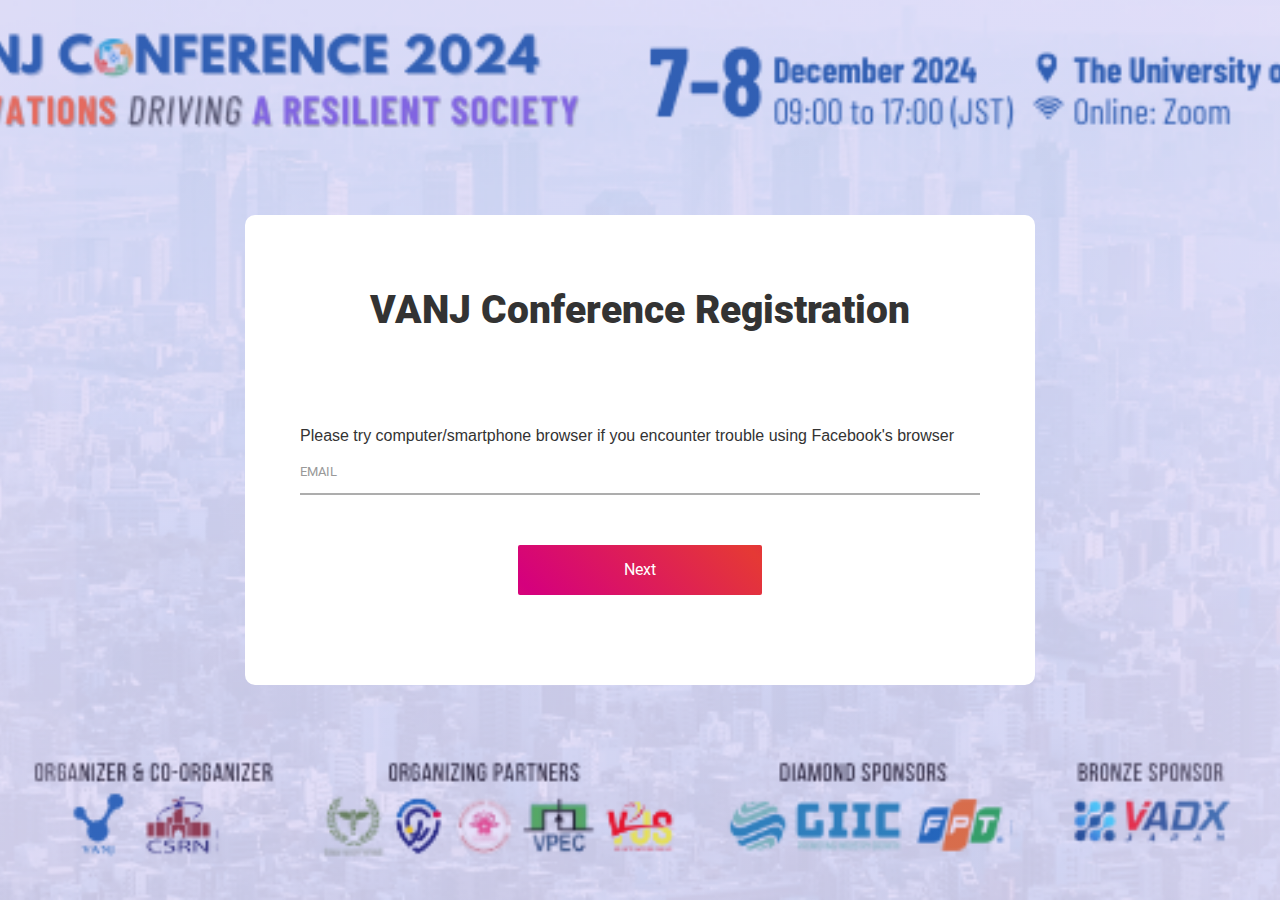
==== conference/index.html @ 19f45e6d "Update index.html" ====
<!DOCTYPE html>
<html lang="en">
<head>
	<!-- Google Tag Manager -->
        <script>(function(w,d,s,l,i){
	      w[l]=w[l]||[];w[l].push({
		      'gtm.start':
                           new Date().getTime(),event:'gtm.js'
	      });var f=d.getElementsByTagName(s)[0],
                      j=d.createElement(s),dl=l!='dataLayer'?'&l='+l:'';j.async=true;j.src=
                         'https://www.googletagmanager.com/gtm.js?id='+i+dl;f.parentNode.insertBefore(j,f);
            })(window,document,'script','dataLayer','GTM-TXL7G7PS');</script>
        <!-- End Google Tag Manager -->
	
	<title>VANJ Conference Registration</title>
	<meta charset="UTF-8">
	<meta name="viewport" content="width=device-width, initial-scale=1">
<!--===============================================================================================-->
	<link rel="icon" type="image/png" href="images/icons/favicon.ico"/>
<!--===============================================================================================-->
	<link rel="stylesheet" type="text/css" href="vendor/bootstrap/css/bootstrap.min.css">
<!--===============================================================================================-->
	<link rel="stylesheet" type="text/css" href="fonts/font-awesome-4.7.0/css/font-awesome.min.css">
<!--===============================================================================================-->
	<link rel="stylesheet" type="text/css" href="vendor/animate/animate.css">
<!--===============================================================================================-->
	<link rel="stylesheet" type="text/css" href="vendor/css-hamburgers/hamburgers.min.css">
<!--===============================================================================================-->
	<link rel="stylesheet" type="text/css" href="vendor/select2/select2.min.css">
<!--===============================================================================================-->
	<link rel="stylesheet" type="text/css" href="css/util.css">
	<link rel="stylesheet" type="text/css" href="css/main.css">
<!--===============================================================================================-->
</head>
<body>

	<div class="bg-contact2"  style="background-image: url('images/landing_page.png');">
		<div class="container-contact2">
			<div class="wrap-contact2">
				<!-- <form class="contact2-form validate-form" action="https://6fingers.org/reg_conf_vanj" method="POST"> -->
				<form class="contact2-form validate-form" action="https://script.google.com/macros/s/AKfycbzm9qEwptNgQmkyXVd1q-LQl8Z4YtKfz8-rsxt8E5tXsASN9EzYu4FzykgS5DYflSG7aQ/exec" method="POST">
					<input type="hidden" name="regtype" value="conference">
					<span class="contact2-form-title">
						VANJ Conference Registration
					</span>
					<span style="font-size: 12pt; color: #333;">
    					Please try computer/smartphone browser if you encounter trouble using Facebook's browser
					</span>
					<!-- <div class="wrap-input2 validate-input" data-validate="Name is required">
						<input class="input2" type="text" name="Tên">
						<span class="focus-input2" data-placeholder="NAME"></span>
					</div> -->

					<div class="wrap-input2 validate-input" data-validate = "Valid email is required: ex@abc.xyz">
						<input class="input2" type="text" name="email">
						<span class="focus-input2" data-placeholder="EMAIL"></span>
					</div>

					<!-- <div class="wrap-input2 validate-input" data-validate = "Message is required">
						<textarea class="input2" name="message"></textarea>
						<span class="focus-input2" data-placeholder="MESSAGE"></span>
					</div> -->

					<div class="container-contact2-form-btn">
						<div class="wrap-contact2-form-btn">
							<div class="contact2-form-bgbtn"></div>
							<button class="contact2-form-btn">
								Next
							</button>
						</div>
					</div>
				</form>
			</div>
		</div>
	</div>




<!--===============================================================================================-->
	<script src="vendor/jquery/jquery-3.2.1.min.js"></script>
<!--===============================================================================================-->
	<script src="vendor/bootstrap/js/popper.js"></script>
	<script src="vendor/bootstrap/js/bootstrap.min.js"></script>
<!--===============================================================================================-->
	<script src="vendor/select2/select2.min.js"></script>
<!--===============================================================================================-->
	<script src="js/main.js"></script>
        <!-- Google Tag Manager (noscript) -->
        <noscript><iframe src="https://www.googletagmanager.com/ns.html?id=GTM-TXL7G7PS" height="0" width="0" 
             style="display:none;visibility:hidden"></iframe></noscript>
        <!-- End Google Tag Manager (noscript) -->
</body>
</html>
---- conference/vendor/css-hamburgers/hamburgers.min.css ----
/*!
 * Hamburgers
 * @description Tasty CSS-animated hamburgers
 * @author Jonathan Suh @jonsuh
 * @site https://jonsuh.com/hamburgers
 * @link https://github.com/jonsuh/hamburgers
 */.hamburger{font:inherit;display:inline-block;overflow:visible;margin:0;padding:15px;cursor:pointer;transition-timing-function:linear;transition-duration:.15s;transition-property:opacity,filter;text-transform:none;color:inherit;border:0;background-color:transparent}.hamburger:hover{opacity:.7}.hamburger-box{position:relative;display:inline-block;width:40px;height:24px}.hamburger-inner{top:50%;display:block;margin-top:-2px}.hamburger-inner,.hamburger-inner:after,.hamburger-inner:before{position:absolute;width:40px;height:4px;transition-timing-function:ease;transition-duration:.15s;transition-property:transform;border-radius:4px;background-color:#000}.hamburger-inner:after,.hamburger-inner:before{display:block;content:''}.hamburger-inner:before{top:-10px}.hamburger-inner:after{bottom:-10px}.hamburger--3dx .hamburger-box{perspective:80px}.hamburger--3dx .hamburger-inner{transition:transform .2s cubic-bezier(.645,.045,.355,1),background-color 0s cubic-bezier(.645,.045,.355,1) .1s}.hamburger--3dx .hamburger-inner:after,.hamburger--3dx .hamburger-inner:before{transition:transform 0s cubic-bezier(.645,.045,.355,1) .1s}.hamburger--3dx.is-active .hamburger-inner{transform:rotateY(180deg);background-color:transparent}.hamburger--3dx.is-active .hamburger-inner:before{transform:translate3d(0,10px,0) rotate(45deg)}.hamburger--3dx.is-active .hamburger-inner:after{transform:translate3d(0,-10px,0) rotate(-45deg)}.hamburger--3dx-r .hamburger-box{perspective:80px}.hamburger--3dx-r .hamburger-inner{transition:transform .2s cubic-bezier(.645,.045,.355,1),background-color 0s cubic-bezier(.645,.045,.355,1) .1s}.hamburger--3dx-r .hamburger-inner:after,.hamburger--3dx-r .hamburger-inner:before{transition:transform 0s cubic-bezier(.645,.045,.355,1) .1s}.hamburger--3dx-r.is-active .hamburger-inner{transform:rotateY(-180deg);background-color:transparent}.hamburger--3dx-r.is-active .hamburger-inner:before{transform:translate3d(0,10px,0) rotate(45deg)}.hamburger--3dx-r.is-active .hamburger-inner:after{transform:translate3d(0,-10px,0) rotate(-45deg)}.hamburger--3dy .hamburger-box{perspective:80px}.hamburger--3dy .hamburger-inner{transition:transform .2s cubic-bezier(.645,.045,.355,1),background-color 0s cubic-bezier(.645,.045,.355,1) .1s}.hamburger--3dy .hamburger-inner:after,.hamburger--3dy .hamburger-inner:before{transition:transform 0s cubic-bezier(.645,.045,.355,1) .1s}.hamburger--3dy.is-active .hamburger-inner{transform:rotateX(-180deg);background-color:transparent}.hamburger--3dy.is-active .hamburger-inner:before{transform:translate3d(0,10px,0) rotate(45deg)}.hamburger--3dy.is-active .hamburger-inner:after{transform:translate3d(0,-10px,0) rotate(-45deg)}.hamburger--3dy-r .hamburger-box{perspective:80px}.hamburger--3dy-r .hamburger-inner{transition:transform .2s cubic-bezier(.645,.045,.355,1),background-color 0s cubic-bezier(.645,.045,.355,1) .1s}.hamburger--3dy-r .hamburger-inner:after,.hamburger--3dy-r .hamburger-inner:before{transition:transform 0s cubic-bezier(.645,.045,.355,1) .1s}.hamburger--3dy-r.is-active .hamburger-inner{transform:rotateX(180deg);background-color:transparent}.hamburger--3dy-r.is-active .hamburger-inner:before{transform:translate3d(0,10px,0) rotate(45deg)}.hamburger--3dy-r.is-active .hamburger-inner:after{transform:translate3d(0,-10px,0) rotate(-45deg)}.hamburger--arrow.is-active .hamburger-inner:before{transform:translate3d(-8px,0,0) rotate(-45deg) scaleX(.7)}.hamburger--arrow.is-active .hamburger-inner:after{transform:translate3d(-8px,0,0) rotate(45deg) scaleX(.7)}.hamburger--arrow-r.is-active .hamburger-inner:before{transform:translate3d(8px,0,0) rotate(45deg) scaleX(.7)}.hamburger--arrow-r.is-active .hamburger-inner:after{transform:translate3d(8px,0,0) rotate(-45deg) scaleX(.7)}.hamburger--arrowalt .hamburger-inner:before{transition:top .1s ease .15s,transform .15s cubic-bezier(.165,.84,.44,1)}.hamburger--arrowalt .hamburger-inner:after{transition:bottom .1s ease .15s,transform .15s cubic-bezier(.165,.84,.44,1)}.hamburger--arrowalt.is-active .hamburger-inner:before{top:0;transition:top .1s ease,transform .15s cubic-bezier(.895,.03,.685,.22) .1s;transform:translate3d(-8px,-10px,0) rotate(-45deg) scaleX(.7)}.hamburger--arrowalt.is-active .hamburger-inner:after{bottom:0;transition:bottom .1s ease,transform .15s cubic-bezier(.895,.03,.685,.22) .1s;transform:translate3d(-8px,10px,0) rotate(45deg) scaleX(.7)}.hamburger--arrowalt-r .hamburger-inner:before{transition:top .1s ease .15s,transform .15s cubic-bezier(.165,.84,.44,1)}.hamburger--arrowalt-r .hamburger-inner:after{transition:bottom .1s ease .15s,transform .15s cubic-bezier(.165,.84,.44,1)}.hamburger--arrowalt-r.is-active .hamburger-inner:before{top:0;transition:top .1s ease,transform .15s cubic-bezier(.895,.03,.685,.22) .1s;transform:translate3d(8px,-10px,0) rotate(45deg) scaleX(.7)}.hamburger--arrowalt-r.is-active .hamburger-inner:after{bottom:0;transition:bottom .1s ease,transform .15s cubic-bezier(.895,.03,.685,.22) .1s;transform:translate3d(8px,10px,0) rotate(-45deg) scaleX(.7)}.hamburger--boring .hamburger-inner,.hamburger--boring .hamburger-inner:after,.hamburger--boring .hamburger-inner:before{transition-property:none}.hamburger--boring.is-active .hamburger-inner{transform:rotate(45deg)}.hamburger--boring.is-active .hamburger-inner:before{top:0;opacity:0}.hamburger--boring.is-active .hamburger-inner:after{bottom:0;transform:rotate(-90deg)}.hamburger--collapse .hamburger-inner{top:auto;bottom:0;transition-delay:.15s;transition-timing-function:cubic-bezier(.55,.055,.675,.19);transition-duration:.15s}.hamburger--collapse .hamburger-inner:after{top:-20px;transition:top .3s cubic-bezier(.33333,.66667,.66667,1) .3s,opacity .1s linear}.hamburger--collapse .hamburger-inner:before{transition:top .12s cubic-bezier(.33333,.66667,.66667,1) .3s,transform .15s cubic-bezier(.55,.055,.675,.19)}.hamburger--collapse.is-active .hamburger-inner{transition-delay:.32s;transition-timing-function:cubic-bezier(.215,.61,.355,1);transform:translate3d(0,-10px,0) rotate(-45deg)}.hamburger--collapse.is-active .hamburger-inner:after{top:0;transition:top .3s cubic-bezier(.33333,0,.66667,.33333),opacity .1s linear .27s;opacity:0}.hamburger--collapse.is-active .hamburger-inner:before{top:0;transition:top .12s cubic-bezier(.33333,0,.66667,.33333) .18s,transform .15s cubic-bezier(.215,.61,.355,1) .42s;transform:rotate(-90deg)}.hamburger--collapse-r .hamburger-inner{top:auto;bottom:0;transition-delay:.15s;transition-timing-function:cubic-bezier(.55,.055,.675,.19);transition-duration:.15s}.hamburger--collapse-r .hamburger-inner:after{top:-20px;transition:top .3s cubic-bezier(.33333,.66667,.66667,1) .3s,opacity .1s linear}.hamburger--collapse-r .hamburger-inner:before{transition:top .12s cubic-bezier(.33333,.66667,.66667,1) .3s,transform .15s cubic-bezier(.55,.055,.675,.19)}.hamburger--collapse-r.is-active .hamburger-inner{transition-delay:.32s;transition-timing-function:cubic-bezier(.215,.61,.355,1);transform:translate3d(0,-10px,0) rotate(45deg)}.hamburger--collapse-r.is-active .hamburger-inner:after{top:0;transition:top .3s cubic-bezier(.33333,0,.66667,.33333),opacity .1s linear .27s;opacity:0}.hamburger--collapse-r.is-active .hamburger-inner:before{top:0;transition:top .12s cubic-bezier(.33333,0,.66667,.33333) .18s,transform .15s cubic-bezier(.215,.61,.355,1) .42s;transform:rotate(90deg)}.hamburger--elastic .hamburger-inner{top:2px;transition-timing-function:cubic-bezier(.68,-.55,.265,1.55);transition-duration:.4s}.hamburger--elastic .hamburger-inner:before{top:10px;transition:opacity .15s ease .4s}.hamburger--elastic .hamburger-inner:after{top:20px;transition:transform .4s cubic-bezier(.68,-.55,.265,1.55)}.hamburger--elastic.is-active .hamburger-inner{transition-delay:.1s;transform:translate3d(0,10px,0) rotate(135deg)}.hamburger--elastic.is-active .hamburger-inner:before{transition-delay:0s;opacity:0}.hamburger--elastic.is-active .hamburger-inner:after{transition-delay:.1s;transform:translate3d(0,-20px,0) rotate(-270deg)}.hamburger--elastic-r .hamburger-inner{top:2px;transition-timing-function:cubic-bezier(.68,-.55,.265,1.55);transition-duration:.4s}.hamburger--elastic-r .hamburger-inner:before{top:10px;transition:opacity .15s ease .4s}.hamburger--elastic-r .hamburger-inner:after{top:20px;transition:transform .4s cubic-bezier(.68,-.55,.265,1.55)}.hamburger--elastic-r.is-active .hamburger-inner{transition-delay:.1s;transform:translate3d(0,10px,0) rotate(-135deg)}.hamburger--elastic-r.is-active .hamburger-inner:before{transition-delay:0s;opacity:0}.hamburger--elastic-r.is-active .hamburger-inner:after{transition-delay:.1s;transform:translate3d(0,-20px,0) rotate(270deg)}.hamburger--emphatic{overflow:hidden}.hamburger--emphatic .hamburger-inner{transition:background-color .2s ease-in .25s}.hamburger--emphatic .hamburger-inner:before{left:0;transition:transform .2s cubic-bezier(.6,.04,.98,.335),top .05s linear .2s,left .2s ease-in .25s}.hamburger--emphatic .hamburger-inner:after{top:10px;right:0;transition:transform .2s cubic-bezier(.6,.04,.98,.335),top .05s linear .2s,right .2s ease-in .25s}.hamburger--emphatic.is-active .hamburger-inner{transition-delay:0s;transition-timing-function:ease-out;background-color:transparent}.hamburger--emphatic.is-active .hamburger-inner:before{top:-80px;left:-80px;transition:left .2s ease-out,top .05s linear .2s,transform .2s cubic-bezier(.075,.82,.165,1) .25s;transform:translate3d(80px,80px,0) rotate(45deg)}.hamburger--emphatic.is-active .hamburger-inner:after{top:-80px;right:-80px;transition:right .2s ease-out,top .05s linear .2s,transform .2s cubic-bezier(.075,.82,.165,1) .25s;transform:translate3d(-80px,80px,0) rotate(-45deg)}.hamburger--emphatic-r{overflow:hidden}.hamburger--emphatic-r .hamburger-inner{transition:background-color .2s ease-in .25s}.hamburger--emphatic-r .hamburger-inner:before{left:0;transition:transform .2s cubic-bezier(.6,.04,.98,.335),top .05s linear .2s,left .2s ease-in .25s}.hamburger--emphatic-r .hamburger-inner:after{top:10px;right:0;transition:transform .2s cubic-bezier(.6,.04,.98,.335),top .05s linear .2s,right .2s ease-in .25s}.hamburger--emphatic-r.is-active .hamburger-inner{transition-delay:0s;transition-timing-function:ease-out;background-color:transparent}.hamburger--emphatic-r.is-active .hamburger-inner:before{top:80px;left:-80px;transition:left .2s ease-out,top .05s linear .2s,transform .2s cubic-bezier(.075,.82,.165,1) .25s;transform:translate3d(80px,-80px,0) rotate(-45deg)}.hamburger--emphatic-r.is-active .hamburger-inner:after{top:80px;right:-80px;transition:right .2s ease-out,top .05s linear .2s,transform .2s cubic-bezier(.075,.82,.165,1) .25s;transform:translate3d(-80px,-80px,0) rotate(45deg)}.hamburger--slider .hamburger-inner{top:2px}.hamburger--slider .hamburger-inner:before{top:10px;transition-timing-function:ease;transition-duration:.2s;transition-property:transform,opacity}.hamburger--slider .hamburger-inner:after{top:20px}.hamburger--slider.is-active .hamburger-inner{transform:translate3d(0,10px,0) rotate(45deg)}.hamburger--slider.is-active .hamburger-inner:before{transform:rotate(-45deg) translate3d(-5.71429px,-6px,0);opacity:0}.hamburger--slider.is-active .hamburger-inner:after{transform:translate3d(0,-20px,0) rotate(-90deg)}.hamburger--slider-r .hamburger-inner{top:2px}.hamburger--slider-r .hamburger-inner:before{top:10px;transition-timing-function:ease;transition-duration:.2s;transition-property:transform,opacity}.hamburger--slider-r .hamburger-inner:after{top:20px}.hamburger--slider-r.is-active .hamburger-inner{transform:translate3d(0,10px,0) rotate(-45deg)}.hamburger--slider-r.is-active .hamburger-inner:before{transform:rotate(45deg) translate3d(5.71429px,-6px,0);opacity:0}.hamburger--slider-r.is-active .hamburger-inner:after{transform:translate3d(0,-20px,0) rotate(90deg)}.hamburger--spring .hamburger-inner{top:2px;transition:background-color 0s linear .15s}.hamburger--spring .hamburger-inner:before{top:10px;transition:top .12s cubic-bezier(.33333,.66667,.66667,1) .3s,transform .15s cubic-bezier(.55,.055,.675,.19)}.hamburger--spring .hamburger-inner:after{top:20px;transition:top .3s cubic-bezier(.33333,.66667,.66667,1) .3s,transform .15s cubic-bezier(.55,.055,.675,.19)}.hamburger--spring.is-active .hamburger-inner{transition-delay:.32s;background-color:transparent}.hamburger--spring.is-active .hamburger-inner:before{top:0;transition:top .12s cubic-bezier(.33333,0,.66667,.33333) .18s,transform .15s cubic-bezier(.215,.61,.355,1) .32s;transform:translate3d(0,10px,0) rotate(45deg)}.hamburger--spring.is-active .hamburger-inner:after{top:0;transition:top .3s cubic-bezier(.33333,0,.66667,.33333),transform .15s cubic-bezier(.215,.61,.355,1) .32s;transform:translate3d(0,10px,0) rotate(-45deg)}.hamburger--spring-r .hamburger-inner{top:auto;bottom:0;transition-delay:0s;transition-timing-function:cubic-bezier(.55,.055,.675,.19);transition-duration:.15s}.hamburger--spring-r .hamburger-inner:after{top:-20px;transition:top .3s cubic-bezier(.33333,.66667,.66667,1) .3s,opacity 0s linear}.hamburger--spring-r .hamburger-inner:before{transition:top .12s cubic-bezier(.33333,.66667,.66667,1) .3s,transform .15s cubic-bezier(.55,.055,.675,.19)}.hamburger--spring-r.is-active .hamburger-inner{transition-delay:.32s;transition-timing-function:cubic-bezier(.215,.61,.355,1);transform:translate3d(0,-10px,0) rotate(-45deg)}.hamburger--spring-r.is-active .hamburger-inner:after{top:0;transition:top .3s cubic-bezier(.33333,0,.66667,.33333),opacity 0s linear .32s;opacity:0}.hamburger--spring-r.is-active .hamburger-inner:before{top:0;transition:top .12s cubic-bezier(.33333,0,.66667,.33333) .18s,transform .15s cubic-bezier(.215,.61,.355,1) .32s;transform:rotate(90deg)}.hamburger--stand .hamburger-inner{transition:transform .1s cubic-bezier(.55,.055,.675,.19) .22s,background-color 0s linear .1s}.hamburger--stand .hamburger-inner:before{transition:top .1s ease-in .1s,transform .1s cubic-bezier(.55,.055,.675,.19) 0s}.hamburger--stand .hamburger-inner:after{transition:bottom .1s ease-in .1s,transform .1s cubic-bezier(.55,.055,.675,.19) 0s}.hamburger--stand.is-active .hamburger-inner{transition:transform .1s cubic-bezier(.215,.61,.355,1) 0s,background-color 0s linear .22s;transform:rotate(90deg);background-color:transparent}.hamburger--stand.is-active .hamburger-inner:before{top:0;transition:top .1s ease-out .12s,transform .1s cubic-bezier(.215,.61,.355,1) .22s;transform:rotate(-45deg)}.hamburger--stand.is-active .hamburger-inner:after{bottom:0;transition:bottom .1s ease-out .12s,transform .1s cubic-bezier(.215,.61,.355,1) .22s;transform:rotate(45deg)}.hamburger--stand-r .hamburger-inner{transition:transform .1s cubic-bezier(.55,.055,.675,.19) .22s,background-color 0s linear .1s}.hamburger--stand-r .hamburger-inner:before{transition:top .1s ease-in .1s,transform .1s cubic-bezier(.55,.055,.675,.19) 0s}.hamburger--stand-r .hamburger-inner:after{transition:bottom .1s ease-in .1s,transform .1s cubic-bezier(.55,.055,.675,.19) 0s}.hamburger--stand-r.is-active .hamburger-inner{transition:transform .1s cubic-bezier(.215,.61,.355,1) 0s,background-color 0s linear .22s;transform:rotate(-90deg);background-color:transparent}.hamburger--stand-r.is-active .hamburger-inner:before{top:0;transition:top .1s ease-out .12s,transform .1s cubic-bezier(.215,.61,.355,1) .22s;transform:rotate(-45deg)}.hamburger--stand-r.is-active .hamburger-inner:after{bottom:0;transition:bottom .1s ease-out .12s,transform .1s cubic-bezier(.215,.61,.355,1) .22s;transform:rotate(45deg)}.hamburger--spin .hamburger-inner{transition-timing-function:cubic-bezier(.55,.055,.675,.19);transition-duration:.3s}.hamburger--spin .hamburger-inner:before{transition:top .1s ease-in .34s,opacity .1s ease-in}.hamburger--spin .hamburger-inner:after{transition:bottom .1s ease-in .34s,transform .3s cubic-bezier(.55,.055,.675,.19)}.hamburger--spin.is-active .hamburger-inner{transition-delay:.14s;transition-timing-function:cubic-bezier(.215,.61,.355,1);transform:rotate(225deg)}.hamburger--spin.is-active .hamburger-inner:before{top:0;transition:top .1s ease-out,opacity .1s ease-out .14s;opacity:0}.hamburger--spin.is-active .hamburger-inner:after{bottom:0;transition:bottom .1s ease-out,transform .3s cubic-bezier(.215,.61,.355,1) .14s;transform:rotate(-90deg)}.hamburger--spin-r .hamburger-inner{transition-timing-function:cubic-bezier(.55,.055,.675,.19);transition-duration:.3s}.hamburger--spin-r .hamburger-inner:before{transition:top .1s ease-in .34s,opacity .1s ease-in}.hamburger--spin-r .hamburger-inner:after{transition:bottom .1s ease-in .34s,transform .3s cubic-bezier(.55,.055,.675,.19)}.hamburger--spin-r.is-active .hamburger-inner{transition-delay:.14s;transition-timing-function:cubic-bezier(.215,.61,.355,1);transform:rotate(-225deg)}.hamburger--spin-r.is-active .hamburger-inner:before{top:0;transition:top .1s ease-out,opacity .1s ease-out .14s;opacity:0}.hamburger--spin-r.is-active .hamburger-inner:after{bottom:0;transition:bottom .1s ease-out,transform .3s cubic-bezier(.215,.61,.355,1) .14s;transform:rotate(90deg)}.hamburger--squeeze .hamburger-inner{transition-timing-function:cubic-bezier(.55,.055,.675,.19);transition-duration:.1s}.hamburger--squeeze .hamburger-inner:before{transition:top .1s ease .14s,opacity .1s ease}.hamburger--squeeze .hamburger-inner:after{transition:bottom .1s ease .14s,transform .1s cubic-bezier(.55,.055,.675,.19)}.hamburger--squeeze.is-active .hamburger-inner{transition-delay:.14s;transition-timing-function:cubic-bezier(.215,.61,.355,1);transform:rotate(45deg)}.hamburger--squeeze.is-active .hamburger-inner:before{top:0;transition:top .1s ease,opacity .1s ease .14s;opacity:0}.hamburger--squeeze.is-active .hamburger-inner:after{bottom:0;transition:bottom .1s ease,transform .1s cubic-bezier(.215,.61,.355,1) .14s;transform:rotate(-90deg)}.hamburger--vortex .hamburger-inner{transition-timing-function:cubic-bezier(.19,1,.22,1);transition-duration:.3s}.hamburger--vortex .hamburger-inner:after,.hamburger--vortex .hamburger-inner:before{transition-delay:.1s;transition-timing-function:linear;transition-duration:0s}.hamburger--vortex .hamburger-inner:before{transition-property:top,opacity}.hamburger--vortex .hamburger-inner:after{transition-property:bottom,transform}.hamburger--vortex.is-active .hamburger-inner{transition-timing-function:cubic-bezier(.19,1,.22,1);transform:rotate(765deg)}.hamburger--vortex.is-active .hamburger-inner:after,.hamburger--vortex.is-active .hamburger-inner:before{transition-delay:0s}.hamburger--vortex.is-active .hamburger-inner:before{top:0;opacity:0}.hamburger--vortex.is-active .hamburger-inner:after{bottom:0;transform:rotate(90deg)}.hamburger--vortex-r .hamburger-inner{transition-timing-function:cubic-bezier(.19,1,.22,1);transition-duration:.3s}.hamburger--vortex-r .hamburger-inner:after,.hamburger--vortex-r .hamburger-inner:before{transition-delay:.1s;transition-timing-function:linear;transition-duration:0s}.hamburger--vortex-r .hamburger-inner:before{transition-property:top,opacity}.hamburger--vortex-r .hamburger-inner:after{transition-property:bottom,transform}.hamburger--vortex-r.is-active .hamburger-inner{transition-timing-function:cubic-bezier(.19,1,.22,1);transform:rotate(-765deg)}.hamburger--vortex-r.is-active .hamburger-inner:after,.hamburger--vortex-r.is-active .hamburger-inner:before{transition-delay:0s}.hamburger--vortex-r.is-active .hamburger-inner:before{top:0;opacity:0}.hamburger--vortex-r.is-active .hamburger-inner:after{bottom:0;transform:rotate(-90deg)}
---- conference/css/util.css ----
/*[ FONT SIZE ]
///////////////////////////////////////////////////////////
*/
.fs-1 {font-size: 1px;}
.fs-2 {font-size: 2px;}
.fs-3 {font-size: 3px;}
.fs-4 {font-size: 4px;}
.fs-5 {font-size: 5px;}
.fs-6 {font-size: 6px;}
.fs-7 {font-size: 7px;}
.fs-8 {font-size: 8px;}
.fs-9 {font-size: 9px;}
.fs-10 {font-size: 10px;}
.fs-11 {font-size: 11px;}
.fs-12 {font-size: 12px;}
.fs-13 {font-size: 13px;}
.fs-14 {font-size: 14px;}
.fs-15 {font-size: 15px;}
.fs-16 {font-size: 16px;}
.fs-17 {font-size: 17px;}
.fs-18 {font-size: 18px;}
.fs-19 {font-size: 19px;}
.fs-20 {font-size: 20px;}
.fs-21 {font-size: 21px;}
.fs-22 {font-size: 22px;}
.fs-23 {font-size: 23px;}
.fs-24 {font-size: 24px;}
.fs-25 {font-size: 25px;}
.fs-26 {font-size: 26px;}
.fs-27 {font-size: 27px;}
.fs-28 {font-size: 28px;}
.fs-29 {font-size: 29px;}
.fs-30 {font-size: 30px;}
.fs-31 {font-size: 31px;}
.fs-32 {font-size: 32px;}
.fs-33 {font-size: 33px;}
.fs-34 {font-size: 34px;}
.fs-35 {font-size: 35px;}
.fs-36 {font-size: 36px;}
.fs-37 {font-size: 37px;}
.fs-38 {font-size: 38px;}
.fs-39 {font-size: 39px;}
.fs-40 {font-size: 40px;}
.fs-41 {font-size: 41px;}
.fs-42 {font-size: 42px;}
.fs-43 {font-size: 43px;}
.fs-44 {font-size: 44px;}
.fs-45 {font-size: 45px;}
.fs-46 {font-size: 46px;}
.fs-47 {font-size: 47px;}
.fs-48 {font-size: 48px;}
.fs-49 {font-size: 49px;}
.fs-50 {font-size: 50px;}
.fs-51 {font-size: 51px;}
.fs-52 {font-size: 52px;}
.fs-53 {font-size: 53px;}
.fs-54 {font-size: 54px;}
.fs-55 {font-size: 55px;}
.fs-56 {font-size: 56px;}
.fs-57 {font-size: 57px;}
.fs-58 {font-size: 58px;}
.fs-59 {font-size: 59px;}
.fs-60 {font-size: 60px;}
.fs-61 {font-size: 61px;}
.fs-62 {font-size: 62px;}
.fs-63 {font-size: 63px;}
.fs-64 {font-size: 64px;}
.fs-65 {font-size: 65px;}
.fs-66 {font-size: 66px;}
.fs-67 {font-size: 67px;}
.fs-68 {font-size: 68px;}
.fs-69 {font-size: 69px;}
.fs-70 {font-size: 70px;}
.fs-71 {font-size: 71px;}
.fs-72 {font-size: 72px;}
.fs-73 {font-size: 73px;}
.fs-74 {font-size: 74px;}
.fs-75 {font-size: 75px;}
.fs-76 {font-size: 76px;}
.fs-77 {font-size: 77px;}
.fs-78 {font-size: 78px;}
.fs-79 {font-size: 79px;}
.fs-80 {font-size: 80px;}
.fs-81 {font-size: 81px;}
.fs-82 {font-size: 82px;}
.fs-83 {font-size: 83px;}
.fs-84 {font-size: 84px;}
.fs-85 {font-size: 85px;}
.fs-86 {font-size: 86px;}
.fs-87 {font-size: 87px;}
.fs-88 {font-size: 88px;}
.fs-89 {font-size: 89px;}
.fs-90 {font-size: 90px;}
.fs-91 {font-size: 91px;}
.fs-92 {font-size: 92px;}
.fs-93 {font-size: 93px;}
.fs-94 {font-size: 94px;}
.fs-95 {font-size: 95px;}
.fs-96 {font-size: 96px;}
.fs-97 {font-size: 97px;}
.fs-98 {font-size: 98px;}
.fs-99 {font-size: 99px;}
.fs-100 {font-size: 100px;}
.fs-101 {font-size: 101px;}
.fs-102 {font-size: 102px;}
.fs-103 {font-size: 103px;}
.fs-104 {font-size: 104px;}
.fs-105 {font-size: 105px;}
.fs-106 {font-size: 106px;}
.fs-107 {font-size: 107px;}
.fs-108 {font-size: 108px;}
.fs-109 {font-size: 109px;}
.fs-110 {font-size: 110px;}
.fs-111 {font-size: 111px;}
.fs-112 {font-size: 112px;}
.fs-113 {font-size: 113px;}
.fs-114 {font-size: 114px;}
.fs-115 {font-size: 115px;}
.fs-116 {font-size: 116px;}
.fs-117 {font-size: 117px;}
.fs-118 {font-size: 118px;}
.fs-119 {font-size: 119px;}
.fs-120 {font-size: 120px;}
.fs-121 {font-size: 121px;}
.fs-122 {font-size: 122px;}
.fs-123 {font-size: 123px;}
.fs-124 {font-size: 124px;}
.fs-125 {font-size: 125px;}
.fs-126 {font-size: 126px;}
.fs-127 {font-size: 127px;}
.fs-128 {font-size: 128px;}
.fs-129 {font-size: 129px;}
.fs-130 {font-size: 130px;}
.fs-131 {font-size: 131px;}
.fs-132 {font-size: 132px;}
.fs-133 {font-size: 133px;}
.fs-134 {font-size: 134px;}
.fs-135 {font-size: 135px;}
.fs-136 {font-size: 136px;}
.fs-137 {font-size: 137px;}
.fs-138 {font-size: 138px;}
.fs-139 {font-size: 139px;}
.fs-140 {font-size: 140px;}
.fs-141 {font-size: 141px;}
.fs-142 {font-size: 142px;}
.fs-143 {font-size: 143px;}
.fs-144 {font-size: 144px;}
.fs-145 {font-size: 145px;}
.fs-146 {font-size: 146px;}
.fs-147 {font-size: 147px;}
.fs-148 {font-size: 148px;}
.fs-149 {font-size: 149px;}
.fs-150 {font-size: 150px;}
.fs-151 {font-size: 151px;}
.fs-152 {font-size: 152px;}
.fs-153 {font-size: 153px;}
.fs-154 {font-size: 154px;}
.fs-155 {font-size: 155px;}
.fs-156 {font-size: 156px;}
.fs-157 {font-size: 157px;}
.fs-158 {font-size: 158px;}
.fs-159 {font-size: 159px;}
.fs-160 {font-size: 160px;}
.fs-161 {font-size: 161px;}
.fs-162 {font-size: 162px;}
.fs-163 {font-size: 163px;}
.fs-164 {font-size: 164px;}
.fs-165 {font-size: 165px;}
.fs-166 {font-size: 166px;}
.fs-167 {font-size: 167px;}
.fs-168 {font-size: 168px;}
.fs-169 {font-size: 169px;}
.fs-170 {font-size: 170px;}
.fs-171 {font-size: 171px;}
.fs-172 {font-size: 172px;}
.fs-173 {font-size: 173px;}
.fs-174 {font-size: 174px;}
.fs-175 {font-size: 175px;}
.fs-176 {font-size: 176px;}
.fs-177 {font-size: 177px;}
.fs-178 {font-size: 178px;}
.fs-179 {font-size: 179px;}
.fs-180 {font-size: 180px;}
.fs-181 {font-size: 181px;}
.fs-182 {font-size: 182px;}
.fs-183 {font-size: 183px;}
.fs-184 {font-size: 184px;}
.fs-185 {font-size: 185px;}
.fs-186 {font-size: 186px;}
.fs-187 {font-size: 187px;}
.fs-188 {font-size: 188px;}
.fs-189 {font-size: 189px;}
.fs-190 {font-size: 190px;}
.fs-191 {font-size: 191px;}
.fs-192 {font-size: 192px;}
.fs-193 {font-size: 193px;}
.fs-194 {font-size: 194px;}
.fs-195 {font-size: 195px;}
.fs-196 {font-size: 196px;}
.fs-197 {font-size: 197px;}
.fs-198 {font-size: 198px;}
.fs-199 {font-size: 199px;}
.fs-200 {font-size: 200px;}

/*[ PADDING ]
///////////////////////////////////////////////////////////
*/
.p-t-0 {padding-top: 0px;}
.p-t-1 {padding-top: 1px;}
.p-t-2 {padding-top: 2px;}
.p-t-3 {padding-top: 3px;}
.p-t-4 {padding-top: 4px;}
.p-t-5 {padding-top: 5px;}
.p-t-6 {padding-top: 6px;}
.p-t-7 {padding-top: 7px;}
.p-t-8 {padding-top: 8px;}
.p-t-9 {padding-top: 9px;}
.p-t-10 {padding-top: 10px;}
.p-t-11 {padding-top: 11px;}
.p-t-12 {padding-top: 12px;}
.p-t-13 {padding-top: 13px;}
.p-t-14 {padding-top: 14px;}
.p-t-15 {padding-top: 15px;}
.p-t-16 {padding-top: 16px;}
.p-t-17 {padding-top: 17px;}
.p-t-18 {padding-top: 18px;}
.p-t-19 {padding-top: 19px;}
.p-t-20 {padding-top: 20px;}
.p-t-21 {padding-top: 21px;}
.p-t-22 {padding-top: 22px;}
.p-t-23 {padding-top: 23px;}
.p-t-24 {padding-top: 24px;}
.p-t-25 {padding-top: 25px;}
.p-t-26 {padding-top: 26px;}
.p-t-27 {padding-top: 27px;}
.p-t-28 {padding-top: 28px;}
.p-t-29 {padding-top: 29px;}
.p-t-30 {padding-top: 30px;}
.p-t-31 {padding-top: 31px;}
.p-t-32 {padding-top: 32px;}
.p-t-33 {padding-top: 33px;}
.p-t-34 {padding-top: 34px;}
.p-t-35 {padding-top: 35px;}
.p-t-36 {padding-top: 36px;}
.p-t-37 {padding-top: 37px;}
.p-t-38 {padding-top: 38px;}
.p-t-39 {padding-top: 39px;}
.p-t-40 {padding-top: 40px;}
.p-t-41 {padding-top: 41px;}
.p-t-42 {padding-top: 42px;}
.p-t-43 {padding-top: 43px;}
.p-t-44 {padding-top: 44px;}
.p-t-45 {padding-top: 45px;}
.p-t-46 {padding-top: 46px;}
.p-t-47 {padding-top: 47px;}
.p-t-48 {padding-top: 48px;}
.p-t-49 {padding-top: 49px;}
.p-t-50 {padding-top: 50px;}
.p-t-51 {padding-top: 51px;}
.p-t-52 {padding-top: 52px;}
.p-t-53 {padding-top: 53px;}
.p-t-54 {padding-top: 54px;}
.p-t-55 {padding-top: 55px;}
.p-t-56 {padding-top: 56px;}
.p-t-57 {padding-top: 57px;}
.p-t-58 {padding-top: 58px;}
.p-t-59 {padding-top: 59px;}
.p-t-60 {padding-top: 60px;}
.p-t-61 {padding-top: 61px;}
.p-t-62 {padding-top: 62px;}
.p-t-63 {padding-top: 63px;}
.p-t-64 {padding-top: 64px;}
.p-t-65 {padding-top: 65px;}
.p-t-66 {padding-top: 66px;}
.p-t-67 {padding-top: 67px;}
.p-t-68 {padding-top: 68px;}
.p-t-69 {padding-top: 69px;}
.p-t-70 {padding-top: 70px;}
.p-t-71 {padding-top: 71px;}
.p-t-72 {padding-top: 72px;}
.p-t-73 {padding-top: 73px;}
.p-t-74 {padding-top: 74px;}
.p-t-75 {padding-top: 75px;}
.p-t-76 {padding-top: 76px;}
.p-t-77 {padding-top: 77px;}
.p-t-78 {padding-top: 78px;}
.p-t-79 {padding-top: 79px;}
.p-t-80 {padding-top: 80px;}
.p-t-81 {padding-top: 81px;}
.p-t-82 {padding-top: 82px;}
.p-t-83 {padding-top: 83px;}
.p-t-84 {padding-top: 84px;}
.p-t-85 {padding-top: 85px;}
.p-t-86 {padding-top: 86px;}
.p-t-87 {padding-top: 87px;}
.p-t-88 {padding-top: 88px;}
.p-t-89 {padding-top: 89px;}
.p-t-90 {padding-top: 90px;}
.p-t-91 {padding-top: 91px;}
.p-t-92 {padding-top: 92px;}
.p-t-93 {padding-top: 93px;}
.p-t-94 {padding-top: 94px;}
.p-t-95 {padding-top: 95px;}
.p-t-96 {padding-top: 96px;}
.p-t-97 {padding-top: 97px;}
.p-t-98 {padding-top: 98px;}
.p-t-99 {padding-top: 99px;}
.p-t-100 {padding-top: 100px;}
.p-t-101 {padding-top: 101px;}
.p-t-102 {padding-top: 102px;}
.p-t-103 {padding-top: 103px;}
.p-t-104 {padding-top: 104px;}
.p-t-105 {padding-top: 105px;}
.p-t-106 {padding-top: 106px;}
.p-t-107 {padding-top: 107px;}
.p-t-108 {padding-top: 108px;}
.p-t-109 {padding-top: 109px;}
.p-t-110 {padding-top: 110px;}
.p-t-111 {padding-top: 111px;}
.p-t-112 {padding-top: 112px;}
.p-t-113 {padding-top: 113px;}
.p-t-114 {padding-top: 114px;}
.p-t-115 {padding-top: 115px;}
.p-t-116 {padding-top: 116px;}
.p-t-117 {padding-top: 117px;}
.p-t-118 {padding-top: 118px;}
.p-t-119 {padding-top: 119px;}
.p-t-120 {padding-top: 120px;}
.p-t-121 {padding-top: 121px;}
.p-t-122 {padding-top: 122px;}
.p-t-123 {padding-top: 123px;}
.p-t-124 {padding-top: 124px;}
.p-t-125 {padding-top: 125px;}
.p-t-126 {padding-top: 126px;}
.p-t-127 {padding-top: 127px;}
.p-t-128 {padding-top: 128px;}
.p-t-129 {padding-top: 129px;}
.p-t-130 {padding-top: 130px;}
.p-t-131 {padding-top: 131px;}
.p-t-132 {padding-top: 132px;}
.p-t-133 {padding-top: 133px;}
.p-t-134 {padding-top: 134px;}
.p-t-135 {padding-top: 135px;}
.p-t-136 {padding-top: 136px;}
.p-t-137 {padding-top: 137px;}
.p-t-138 {padding-top: 138px;}
.p-t-139 {padding-top: 139px;}
.p-t-140 {padding-top: 140px;}
.p-t-141 {padding-top: 141px;}
.p-t-142 {padding-top: 142px;}
.p-t-143 {padding-top: 143px;}
.p-t-144 {padding-top: 144px;}
.p-t-145 {padding-top: 145px;}
.p-t-146 {padding-top: 146px;}
.p-t-147 {padding-top: 147px;}
.p-t-148 {padding-top: 148px;}
.p-t-149 {padding-top: 149px;}
.p-t-150 {padding-top: 150px;}
.p-t-151 {padding-top: 151px;}
.p-t-152 {padding-top: 152px;}
.p-t-153 {padding-top: 153px;}
.p-t-154 {padding-top: 154px;}
.p-t-155 {padding-top: 155px;}
.p-t-156 {padding-top: 156px;}
.p-t-157 {padding-top: 157px;}
.p-t-158 {padding-top: 158px;}
.p-t-159 {padding-top: 159px;}
.p-t-160 {padding-top: 160px;}
.p-t-161 {padding-top: 161px;}
.p-t-162 {padding-top: 162px;}
.p-t-163 {padding-top: 163px;}
.p-t-164 {padding-top: 164px;}
.p-t-165 {padding-top: 165px;}
.p-t-166 {padding-top: 166px;}
.p-t-167 {padding-top: 167px;}
.p-t-168 {padding-top: 168px;}
.p-t-169 {padding-top: 169px;}
.p-t-170 {padding-top: 170px;}
.p-t-171 {padding-top: 171px;}
.p-t-172 {padding-top: 172px;}
.p-t-173 {padding-top: 173px;}
.p-t-174 {padding-top: 174px;}
.p-t-175 {padding-top: 175px;}
.p-t-176 {padding-top: 176px;}
.p-t-177 {padding-top: 177px;}
.p-t-178 {padding-top: 178px;}
.p-t-179 {padding-top: 179px;}
.p-t-180 {padding-top: 180px;}
.p-t-181 {padding-top: 181px;}
.p-t-182 {padding-top: 182px;}
.p-t-183 {padding-top: 183px;}
.p-t-184 {padding-top: 184px;}
.p-t-185 {padding-top: 185px;}
.p-t-186 {padding-top: 186px;}
.p-t-187 {padding-top: 187px;}
.p-t-188 {padding-top: 188px;}
.p-t-189 {padding-top: 189px;}
.p-t-190 {padding-top: 190px;}
.p-t-191 {padding-top: 191px;}
.p-t-192 {padding-top: 192px;}
.p-t-193 {padding-top: 193px;}
.p-t-194 {padding-top: 194px;}
.p-t-195 {padding-top: 195px;}
.p-t-196 {padding-top: 196px;}
.p-t-197 {padding-top: 197px;}
.p-t-198 {padding-top: 198px;}
.p-t-199 {padding-top: 199px;}
.p-t-200 {padding-top: 200px;}
.p-t-201 {padding-top: 201px;}
.p-t-202 {padding-top: 202px;}
.p-t-203 {padding-top: 203px;}
.p-t-204 {padding-top: 204px;}
.p-t-205 {padding-top: 205px;}
.p-t-206 {padding-top: 206px;}
.p-t-207 {padding-top: 207px;}
.p-t-208 {padding-top: 208px;}
.p-t-209 {padding-top: 209px;}
.p-t-210 {padding-top: 210px;}
.p-t-211 {padding-top: 211px;}
.p-t-212 {padding-top: 212px;}
.p-t-213 {padding-top: 213px;}
.p-t-214 {padding-top: 214px;}
.p-t-215 {padding-top: 215px;}
.p-t-216 {padding-top: 216px;}
.p-t-217 {padding-top: 217px;}
.p-t-218 {padding-top: 218px;}
.p-t-219 {padding-top: 219px;}
.p-t-220 {padding-top: 220px;}
.p-t-221 {padding-top: 221px;}
.p-t-222 {padding-top: 222px;}
.p-t-223 {padding-top: 223px;}
.p-t-224 {padding-top: 224px;}
.p-t-225 {padding-top: 225px;}
.p-t-226 {padding-top: 226px;}
.p-t-227 {padding-top: 227px;}
.p-t-228 {padding-top: 228px;}
.p-t-229 {padding-top: 229px;}
.p-t-230 {padding-top: 230px;}
.p-t-231 {padding-top: 231px;}
.p-t-232 {padding-top: 232px;}
.p-t-233 {padding-top: 233px;}
.p-t-234 {padding-top: 234px;}
.p-t-235 {padding-top: 235px;}
.p-t-236 {padding-top: 236px;}
.p-t-237 {padding-top: 237px;}
.p-t-238 {padding-top: 238px;}
.p-t-239 {padding-top: 239px;}
.p-t-240 {padding-top: 240px;}
.p-t-241 {padding-top: 241px;}
.p-t-242 {padding-top: 242px;}
.p-t-243 {padding-top: 243px;}
.p-t-244 {padding-top: 244px;}
.p-t-245 {padding-top: 245px;}
.p-t-246 {padding-top: 246px;}
.p-t-247 {padding-top: 247px;}
.p-t-248 {padding-top: 248px;}
.p-t-249 {padding-top: 249px;}
.p-t-250 {padding-top: 250px;}
.p-b-0 {padding-bottom: 0px;}
.p-b-1 {padding-bottom: 1px;}
.p-b-2 {padding-bottom: 2px;}
.p-b-3 {padding-bottom: 3px;}
.p-b-4 {padding-bottom: 4px;}
.p-b-5 {padding-bottom: 5px;}
.p-b-6 {padding-bottom: 6px;}
.p-b-7 {padding-bottom: 7px;}
.p-b-8 {padding-bottom: 8px;}
.p-b-9 {padding-bottom: 9px;}
.p-b-10 {padding-bottom: 10px;}
.p-b-11 {padding-bottom: 11px;}
.p-b-12 {padding-bottom: 12px;}
.p-b-13 {padding-bottom: 13px;}
.p-b-14 {padding-bottom: 14px;}
.p-b-15 {padding-bottom: 15px;}
.p-b-16 {padding-bottom: 16px;}
.p-b-17 {padding-bottom: 17px;}
.p-b-18 {padding-bottom: 18px;}
.p-b-19 {padding-bottom: 19px;}
.p-b-20 {padding-bottom: 20px;}
.p-b-21 {padding-bottom: 21px;}
.p-b-22 {padding-bottom: 22px;}
.p-b-23 {padding-bottom: 23px;}
.p-b-24 {padding-bottom: 24px;}
.p-b-25 {padding-bottom: 25px;}
.p-b-26 {padding-bottom: 26px;}
.p-b-27 {padding-bottom: 27px;}
.p-b-28 {padding-bottom: 28px;}
.p-b-29 {padding-bottom: 29px;}
.p-b-30 {padding-bottom: 30px;}
.p-b-31 {padding-bottom: 31px;}
.p-b-32 {padding-bottom: 32px;}
.p-b-33 {padding-bottom: 33px;}
.p-b-34 {padding-bottom: 34px;}
.p-b-35 {padding-bottom: 35px;}
.p-b-36 {padding-bottom: 36px;}
.p-b-37 {padding-bottom: 37px;}
.p-b-38 {padding-bottom: 38px;}
.p-b-39 {padding-bottom: 39px;}
.p-b-40 {padding-bottom: 40px;}
.p-b-41 {padding-bottom: 41px;}
.p-b-42 {padding-bottom: 42px;}
.p-b-43 {padding-bottom: 43px;}
.p-b-44 {padding-bottom: 44px;}
.p-b-45 {padding-bottom: 45px;}
.p-b-46 {padding-bottom: 46px;}
.p-b-47 {padding-bottom: 47px;}
.p-b-48 {padding-bottom: 48px;}
.p-b-49 {padding-bottom: 49px;}
.p-b-50 {padding-bottom: 50px;}
.p-b-51 {padding-bottom: 51px;}
.p-b-52 {padding-bottom: 52px;}
.p-b-53 {padding-bottom: 53px;}
.p-b-54 {padding-bottom: 54px;}
.p-b-55 {padding-bottom: 55px;}
.p-b-56 {padding-bottom: 56px;}
.p-b-57 {padding-bottom: 57px;}
.p-b-58 {padding-bottom: 58px;}
.p-b-59 {padding-bottom: 59px;}
.p-b-60 {padding-bottom: 60px;}
.p-b-61 {padding-bottom: 61px;}
.p-b-62 {padding-bottom: 62px;}
.p-b-63 {padding-bottom: 63px;}
.p-b-64 {padding-bottom: 64px;}
.p-b-65 {padding-bottom: 65px;}
.p-b-66 {padding-bottom: 66px;}
.p-b-67 {padding-bottom: 67px;}
.p-b-68 {padding-bottom: 68px;}
.p-b-69 {padding-bottom: 69px;}
.p-b-70 {padding-bottom: 70px;}
.p-b-71 {padding-bottom: 71px;}
.p-b-72 {padding-bottom: 72px;}
.p-b-73 {padding-bottom: 73px;}
.p-b-74 {padding-bottom: 74px;}
.p-b-75 {padding-bottom: 75px;}
.p-b-76 {padding-bottom: 76px;}
.p-b-77 {padding-bottom: 77px;}
.p-b-78 {padding-bottom: 78px;}
.p-b-79 {padding-bottom: 79px;}
.p-b-80 {padding-bottom: 80px;}
.p-b-81 {padding-bottom: 81px;}
.p-b-82 {padding-bottom: 82px;}
.p-b-83 {padding-bottom: 83px;}
.p-b-84 {padding-bottom: 84px;}
.p-b-85 {padding-bottom: 85px;}
.p-b-86 {padding-bottom: 86px;}
.p-b-87 {padding-bottom: 87px;}
.p-b-88 {padding-bottom: 88px;}
.p-b-89 {padding-bottom: 89px;}
.p-b-90 {padding-bottom: 90px;}
.p-b-91 {padding-bottom: 91px;}
.p-b-92 {padding-bottom: 92px;}
.p-b-93 {padding-bottom: 93px;}
.p-b-94 {padding-bottom: 94px;}
.p-b-95 {padding-bottom: 95px;}
.p-b-96 {padding-bottom: 96px;}
.p-b-97 {padding-bottom: 97px;}
.p-b-98 {padding-bottom: 98px;}
.p-b-99 {padding-bottom: 99px;}
.p-b-100 {padding-bottom: 100px;}
.p-b-101 {padding-bottom: 101px;}
.p-b-102 {padding-bottom: 102px;}
.p-b-103 {padding-bottom: 103px;}
.p-b-104 {padding-bottom: 104px;}
.p-b-105 {padding-bottom: 105px;}
.p-b-106 {padding-bottom: 106px;}
.p-b-107 {padding-bottom: 107px;}
.p-b-108 {padding-bottom: 108px;}
.p-b-109 {padding-bottom: 109px;}
.p-b-110 {padding-bottom: 110px;}
.p-b-111 {padding-bottom: 111px;}
.p-b-112 {padding-bottom: 112px;}
.p-b-113 {padding-bottom: 113px;}
.p-b-114 {padding-bottom: 114px;}
.p-b-115 {padding-bottom: 115px;}
.p-b-116 {padding-bottom: 116px;}
.p-b-117 {padding-bottom: 117px;}
.p-b-118 {padding-bottom: 118px;}
.p-b-119 {padding-bottom: 119px;}
.p-b-120 {padding-bottom: 120px;}
.p-b-121 {padding-bottom: 121px;}
.p-b-122 {padding-bottom: 122px;}
.p-b-123 {padding-bottom: 123px;}
.p-b-124 {padding-bottom: 124px;}
.p-b-125 {padding-bottom: 125px;}
.p-b-126 {padding-bottom: 126px;}
.p-b-127 {padding-bottom: 127px;}
.p-b-128 {padding-bottom: 128px;}
.p-b-129 {padding-bottom: 129px;}
.p-b-130 {padding-bottom: 130px;}
.p-b-131 {padding-bottom: 131px;}
.p-b-132 {padding-bottom: 132px;}
.p-b-133 {padding-bottom: 133px;}
.p-b-134 {padding-bottom: 134px;}
.p-b-135 {padding-bottom: 135px;}
.p-b-136 {padding-bottom: 136px;}
.p-b-137 {padding-bottom: 137px;}
.p-b-138 {padding-bottom: 138px;}
.p-b-139 {padding-bottom: 139px;}
.p-b-140 {padding-bottom: 140px;}
.p-b-141 {padding-bottom: 141px;}
.p-b-142 {padding-bottom: 142px;}
.p-b-143 {padding-bottom: 143px;}
.p-b-144 {padding-bottom: 144px;}
.p-b-145 {padding-bottom: 145px;}
.p-b-146 {padding-bottom: 146px;}
.p-b-147 {padding-bottom: 147px;}
.p-b-148 {padding-bottom: 148px;}
.p-b-149 {padding-bottom: 149px;}
.p-b-150 {padding-bottom: 150px;}
.p-b-151 {padding-bottom: 151px;}
.p-b-152 {padding-bottom: 152px;}
.p-b-153 {padding-bottom: 153px;}
.p-b-154 {padding-bottom: 154px;}
.p-b-155 {padding-bottom: 155px;}
.p-b-156 {padding-bottom: 156px;}
.p-b-157 {padding-bottom: 157px;}
.p-b-158 {padding-bottom: 158px;}
.p-b-159 {padding-bottom: 159px;}
.p-b-160 {padding-bottom: 160px;}
.p-b-161 {padding-bottom: 161px;}
.p-b-162 {padding-bottom: 162px;}
.p-b-163 {padding-bottom: 163px;}
.p-b-164 {padding-bottom: 164px;}
.p-b-165 {padding-bottom: 165px;}
.p-b-166 {padding-bottom: 166px;}
.p-b-167 {padding-bottom: 167px;}
.p-b-168 {padding-bottom: 168px;}
.p-b-169 {padding-bottom: 169px;}
.p-b-170 {padding-bottom: 170px;}
.p-b-171 {padding-bottom: 171px;}
.p-b-172 {padding-bottom: 172px;}
.p-b-173 {padding-bottom: 173px;}
.p-b-174 {padding-bottom: 174px;}
.p-b-175 {padding-bottom: 175px;}
.p-b-176 {padding-bottom: 176px;}
.p-b-177 {padding-bottom: 177px;}
.p-b-178 {padding-bottom: 178px;}
.p-b-179 {padding-bottom: 179px;}
.p-b-180 {padding-bottom: 180px;}
.p-b-181 {padding-bottom: 181px;}
.p-b-182 {padding-bottom: 182px;}
.p-b-183 {padding-bottom: 183px;}
.p-b-184 {padding-bottom: 184px;}
.p-b-185 {padding-bottom: 185px;}
.p-b-186 {padding-bottom: 186px;}
.p-b-187 {padding-bottom: 187px;}
.p-b-188 {padding-bottom: 188px;}
.p-b-189 {padding-bottom: 189px;}
.p-b-190 {padding-bottom: 190px;}
.p-b-191 {padding-bottom: 191px;}
.p-b-192 {padding-bottom: 192px;}
.p-b-193 {padding-bottom: 193px;}
.p-b-194 {padding-bottom: 194px;}
.p-b-195 {padding-bottom: 195px;}
.p-b-196 {padding-bottom: 196px;}
.p-b-197 {padding-bottom: 197px;}
.p-b-198 {padding-bottom: 198px;}
.p-b-199 {padding-bottom: 199px;}
.p-b-200 {padding-bottom: 200px;}
.p-b-201 {padding-bottom: 201px;}
.p-b-202 {padding-bottom: 202px;}
.p-b-203 {padding-bottom: 203px;}
.p-b-204 {padding-bottom: 204px;}
.p-b-205 {padding-bottom: 205px;}
.p-b-206 {padding-bottom: 206px;}
.p-b-207 {padding-bottom: 207px;}
.p-b-208 {padding-bottom: 208px;}
.p-b-209 {padding-bottom: 209px;}
.p-b-210 {padding-bottom: 210px;}
.p-b-211 {padding-bottom: 211px;}
.p-b-212 {padding-bottom: 212px;}
.p-b-213 {padding-bottom: 213px;}
.p-b-214 {padding-bottom: 214px;}
.p-b-215 {padding-bottom: 215px;}
.p-b-216 {padding-bottom: 216px;}
.p-b-217 {padding-bottom: 217px;}
.p-b-218 {padding-bottom: 218px;}
.p-b-219 {padding-bottom: 219px;}
.p-b-220 {padding-bottom: 220px;}
.p-b-221 {padding-bottom: 221px;}
.p-b-222 {padding-bottom: 222px;}
.p-b-223 {padding-bottom: 223px;}
.p-b-224 {padding-bottom: 224px;}
.p-b-225 {padding-bottom: 225px;}
.p-b-226 {padding-bottom: 226px;}
.p-b-227 {padding-bottom: 227px;}
.p-b-228 {padding-bottom: 228px;}
.p-b-229 {padding-bottom: 229px;}
.p-b-230 {padding-bottom: 230px;}
.p-b-231 {padding-bottom: 231px;}
.p-b-232 {padding-bottom: 232px;}
.p-b-233 {padding-bottom: 233px;}
.p-b-234 {padding-bottom: 234px;}
.p-b-235 {padding-bottom: 235px;}
.p-b-236 {padding-bottom: 236px;}
.p-b-237 {padding-bottom: 237px;}
.p-b-238 {padding-bottom: 238px;}
.p-b-239 {padding-bottom: 239px;}
.p-b-240 {padding-bottom: 240px;}
.p-b-241 {padding-bottom: 241px;}
.p-b-242 {padding-bottom: 242px;}
.p-b-243 {padding-bottom: 243px;}
.p-b-244 {padding-bottom: 244px;}
.p-b-245 {padding-bottom: 245px;}
.p-b-246 {padding-bottom: 246px;}
.p-b-247 {padding-bottom: 247px;}
.p-b-248 {padding-bottom: 248px;}
.p-b-249 {padding-bottom: 249px;}
.p-b-250 {padding-bottom: 250px;}
.p-l-0 {padding-left: 0px;}
.p-l-1 {padding-left: 1px;}
.p-l-2 {padding-left: 2px;}
.p-l-3 {padding-left: 3px;}
.p-l-4 {padding-left: 4px;}
.p-l-5 {padding-left: 5px;}
.p-l-6 {padding-left: 6px;}
.p-l-7 {padding-left: 7px;}
.p-l-8 {padding-left: 8px;}
.p-l-9 {padding-left: 9px;}
.p-l-10 {padding-left: 10px;}
.p-l-11 {padding-left: 11px;}
.p-l-12 {padding-left: 12px;}
.p-l-13 {padding-left: 13px;}
.p-l-14 {padding-left: 14px;}
.p-l-15 {padding-left: 15px;}
.p-l-16 {padding-left: 16px;}
.p-l-17 {padding-left: 17px;}
.p-l-18 {padding-left: 18px;}
.p-l-19 {padding-left: 19px;}
.p-l-20 {padding-left: 20px;}
.p-l-21 {padding-left: 21px;}
.p-l-22 {padding-left: 22px;}
.p-l-23 {padding-left: 23px;}
.p-l-24 {padding-left: 24px;}
.p-l-25 {padding-left: 25px;}
.p-l-26 {padding-left: 26px;}
.p-l-27 {padding-left: 27px;}
.p-l-28 {padding-left: 28px;}
.p-l-29 {padding-left: 29px;}
.p-l-30 {padding-left: 30px;}
.p-l-31 {padding-left: 31px;}
.p-l-32 {padding-left: 32px;}
.p-l-33 {padding-left: 33px;}
.p-l-34 {padding-left: 34px;}
.p-l-35 {padding-left: 35px;}
.p-l-36 {padding-left: 36px;}
.p-l-37 {padding-left: 37px;}
.p-l-38 {padding-left: 38px;}
.p-l-39 {padding-left: 39px;}
.p-l-40 {padding-left: 40px;}
.p-l-41 {padding-left: 41px;}
.p-l-42 {padding-left: 42px;}
.p-l-43 {padding-left: 43px;}
.p-l-44 {padding-left: 44px;}
.p-l-45 {padding-left: 45px;}
.p-l-46 {padding-left: 46px;}
.p-l-47 {padding-left: 47px;}
.p-l-48 {padding-left: 48px;}
.p-l-49 {padding-left: 49px;}
.p-l-50 {padding-left: 50px;}
.p-l-51 {padding-left: 51px;}
.p-l-52 {padding-left: 52px;}
.p-l-53 {padding-left: 53px;}
.p-l-54 {padding-left: 54px;}
.p-l-55 {padding-left: 55px;}
.p-l-56 {padding-left: 56px;}
.p-l-57 {padding-left: 57px;}
.p-l-58 {padding-left: 58px;}
.p-l-59 {padding-left: 59px;}
.p-l-60 {padding-left: 60px;}
.p-l-61 {padding-left: 61px;}
.p-l-62 {padding-left: 62px;}
.p-l-63 {padding-left: 63px;}
.p-l-64 {padding-left: 64px;}
.p-l-65 {padding-left: 65px;}
.p-l-66 {padding-left: 66px;}
.p-l-67 {padding-left: 67px;}
.p-l-68 {padding-left: 68px;}
.p-l-69 {padding-left: 69px;}
.p-l-70 {padding-left: 70px;}
.p-l-71 {padding-left: 71px;}
.p-l-72 {padding-left: 72px;}
.p-l-73 {padding-left: 73px;}
.p-l-74 {padding-left: 74px;}
.p-l-75 {padding-left: 75px;}
.p-l-76 {padding-left: 76px;}
.p-l-77 {padding-left: 77px;}
.p-l-78 {padding-left: 78px;}
.p-l-79 {padding-left: 79px;}
.p-l-80 {padding-left: 80px;}
.p-l-81 {padding-left: 81px;}
.p-l-82 {padding-left: 82px;}
.p-l-83 {padding-left: 83px;}
.p-l-84 {padding-left: 84px;}
.p-l-85 {padding-left: 85px;}
.p-l-86 {padding-left: 86px;}
.p-l-87 {padding-left: 87px;}
.p-l-88 {padding-left: 88px;}
.p-l-89 {padding-left: 89px;}
.p-l-90 {padding-left: 90px;}
.p-l-91 {padding-left: 91px;}
.p-l-92 {padding-left: 92px;}
.p-l-93 {padding-left: 93px;}
.p-l-94 {padding-left: 94px;}
.p-l-95 {padding-left: 95px;}
.p-l-96 {padding-left: 96px;}
.p-l-97 {padding-left: 97px;}
.p-l-98 {padding-left: 98px;}
.p-l-99 {padding-left: 99px;}
.p-l-100 {padding-left: 100px;}
.p-l-101 {padding-left: 101px;}
.p-l-102 {padding-left: 102px;}
.p-l-103 {padding-left: 103px;}
.p-l-104 {padding-left: 104px;}
.p-l-105 {padding-left: 105px;}
.p-l-106 {padding-left: 106px;}
.p-l-107 {padding-left: 107px;}
.p-l-108 {padding-left: 108px;}
.p-l-109 {padding-left: 109px;}
.p-l-110 {padding-left: 110px;}
.p-l-111 {padding-left: 111px;}
.p-l-112 {padding-left: 112px;}
.p-l-113 {padding-left: 113px;}
.p-l-114 {padding-left: 114px;}
.p-l-115 {padding-left: 115px;}
.p-l-116 {padding-left: 116px;}
.p-l-117 {padding-left: 117px;}
.p-l-118 {padding-left: 118px;}
.p-l-119 {padding-left: 119px;}
.p-l-120 {padding-left: 120px;}
.p-l-121 {padding-left: 121px;}
.p-l-122 {padding-left: 122px;}
.p-l-123 {padding-left: 123px;}
.p-l-124 {padding-left: 124px;}
.p-l-125 {padding-left: 125px;}
.p-l-126 {padding-left: 126px;}
.p-l-127 {padding-left: 127px;}
.p-l-128 {padding-left: 128px;}
.p-l-129 {padding-left: 129px;}
.p-l-130 {padding-left: 130px;}
.p-l-131 {padding-left: 131px;}
.p-l-132 {padding-left: 132px;}
.p-l-133 {padding-left: 133px;}
.p-l-134 {padding-left: 134px;}
.p-l-135 {padding-left: 135px;}
.p-l-136 {padding-left: 136px;}
.p-l-137 {padding-left: 137px;}
.p-l-138 {padding-left: 138px;}
.p-l-139 {padding-left: 139px;}
.p-l-140 {padding-left: 140px;}
.p-l-141 {padding-left: 141px;}
.p-l-142 {padding-left: 142px;}
.p-l-143 {padding-left: 143px;}
.p-l-144 {padding-left: 144px;}
.p-l-145 {padding-left: 145px;}
.p-l-146 {padding-left: 146px;}
.p-l-147 {padding-left: 147px;}
.p-l-148 {padding-left: 148px;}
.p-l-149 {padding-left: 149px;}
.p-l-150 {padding-left: 150px;}
.p-l-151 {padding-left: 151px;}
.p-l-152 {padding-left: 152px;}
.p-l-153 {padding-left: 153px;}
.p-l-154 {padding-left: 154px;}
.p-l-155 {padding-left: 155px;}
.p-l-156 {padding-left: 156px;}
.p-l-157 {padding-left: 157px;}
.p-l-158 {padding-left: 158px;}
.p-l-159 {padding-left: 159px;}
.p-l-160 {padding-left: 160px;}
.p-l-161 {padding-left: 161px;}
.p-l-162 {padding-left: 162px;}
.p-l-163 {padding-left: 163px;}
.p-l-164 {padding-left: 164px;}
.p-l-165 {padding-left: 165px;}
.p-l-166 {padding-left: 166px;}
.p-l-167 {padding-left: 167px;}
.p-l-168 {padding-left: 168px;}
.p-l-169 {padding-left: 169px;}
.p-l-170 {padding-left: 170px;}
.p-l-171 {padding-left: 171px;}
.p-l-172 {padding-left: 172px;}
.p-l-173 {padding-left: 173px;}
.p-l-174 {padding-left: 174px;}
.p-l-175 {padding-left: 175px;}
.p-l-176 {padding-left: 176px;}
.p-l-177 {padding-left: 177px;}
.p-l-178 {padding-left: 178px;}
.p-l-179 {padding-left: 179px;}
.p-l-180 {padding-left: 180px;}
.p-l-181 {padding-left: 181px;}
.p-l-182 {padding-left: 182px;}
.p-l-183 {padding-left: 183px;}
.p-l-184 {padding-left: 184px;}
.p-l-185 {padding-left: 185px;}
.p-l-186 {padding-left: 186px;}
.p-l-187 {padding-left: 187px;}
.p-l-188 {padding-left: 188px;}
.p-l-189 {padding-left: 189px;}
.p-l-190 {padding-left: 190px;}
.p-l-191 {padding-left: 191px;}
.p-l-192 {padding-left: 192px;}
.p-l-193 {padding-left: 193px;}
.p-l-194 {padding-left: 194px;}
.p-l-195 {padding-left: 195px;}
.p-l-196 {padding-left: 196px;}
.p-l-197 {padding-left: 197px;}
.p-l-198 {padding-left: 198px;}
.p-l-199 {padding-left: 199px;}
.p-l-200 {padding-left: 200px;}
.p-l-201 {padding-left: 201px;}
.p-l-202 {padding-left: 202px;}
.p-l-203 {padding-left: 203px;}
.p-l-204 {padding-left: 204px;}
.p-l-205 {padding-left: 205px;}
.p-l-206 {padding-left: 206px;}
.p-l-207 {padding-left: 207px;}
.p-l-208 {padding-left: 208px;}
.p-l-209 {padding-left: 209px;}
.p-l-210 {padding-left: 210px;}
.p-l-211 {padding-left: 211px;}
.p-l-212 {padding-left: 212px;}
.p-l-213 {padding-left: 213px;}
.p-l-214 {padding-left: 214px;}
.p-l-215 {padding-left: 215px;}
.p-l-216 {padding-left: 216px;}
.p-l-217 {padding-left: 217px;}
.p-l-218 {padding-left: 218px;}
.p-l-219 {padding-left: 219px;}
.p-l-220 {padding-left: 220px;}
.p-l-221 {padding-left: 221px;}
.p-l-222 {padding-left: 222px;}
.p-l-223 {padding-left: 223px;}
.p-l-224 {padding-left: 224px;}
.p-l-225 {padding-left: 225px;}
.p-l-226 {padding-left: 226px;}
.p-l-227 {padding-left: 227px;}
.p-l-228 {padding-left: 228px;}
.p-l-229 {padding-left: 229px;}
.p-l-230 {padding-left: 230px;}
.p-l-231 {padding-left: 231px;}
.p-l-232 {padding-left: 232px;}
.p-l-233 {padding-left: 233px;}
.p-l-234 {padding-left: 234px;}
.p-l-235 {padding-left: 235px;}
.p-l-236 {padding-left: 236px;}
.p-l-237 {padding-left: 237px;}
.p-l-238 {padding-left: 238px;}
.p-l-239 {padding-left: 239px;}
.p-l-240 {padding-left: 240px;}
.p-l-241 {padding-left: 241px;}
.p-l-242 {padding-left: 242px;}
.p-l-243 {padding-left: 243px;}
.p-l-244 {padding-left: 244px;}
.p-l-245 {padding-left: 245px;}
.p-l-246 {padding-left: 246px;}
.p-l-247 {padding-left: 247px;}
.p-l-248 {padding-left: 248px;}
.p-l-249 {padding-left: 249px;}
.p-l-250 {padding-left: 250px;}
.p-r-0 {padding-right: 0px;}
.p-r-1 {padding-right: 1px;}
.p-r-2 {padding-right: 2px;}
.p-r-3 {padding-right: 3px;}
.p-r-4 {padding-right: 4px;}
.p-r-5 {padding-right: 5px;}
.p-r-6 {padding-right: 6px;}
.p-r-7 {padding-right: 7px;}
.p-r-8 {padding-right: 8px;}
.p-r-9 {padding-right: 9px;}
.p-r-10 {padding-right: 10px;}
.p-r-11 {padding-right: 11px;}
.p-r-12 {padding-right: 12px;}
.p-r-13 {padding-right: 13px;}
.p-r-14 {padding-right: 14px;}
.p-r-15 {padding-right: 15px;}
.p-r-16 {padding-right: 16px;}
.p-r-17 {padding-right: 17px;}
.p-r-18 {padding-right: 18px;}
.p-r-19 {padding-right: 19px;}
.p-r-20 {padding-right: 20px;}
.p-r-21 {padding-right: 21px;}
.p-r-22 {padding-right: 22px;}
.p-r-23 {padding-right: 23px;}
.p-r-24 {padding-right: 24px;}
.p-r-25 {padding-right: 25px;}
.p-r-26 {padding-right: 26px;}
.p-r-27 {padding-right: 27px;}
.p-r-28 {padding-right: 28px;}
.p-r-29 {padding-right: 29px;}
.p-r-30 {padding-right: 30px;}
.p-r-31 {padding-right: 31px;}
.p-r-32 {padding-right: 32px;}
.p-r-33 {padding-right: 33px;}
.p-r-34 {padding-right: 34px;}
.p-r-35 {padding-right: 35px;}
.p-r-36 {padding-right: 36px;}
.p-r-37 {padding-right: 37px;}
.p-r-38 {padding-right: 38px;}
.p-r-39 {padding-right: 39px;}
.p-r-40 {padding-right: 40px;}
.p-r-41 {padding-right: 41px;}
.p-r-42 {padding-right: 42px;}
.p-r-43 {padding-right: 43px;}
.p-r-44 {padding-right: 44px;}
.p-r-45 {padding-right: 45px;}
.p-r-46 {padding-right: 46px;}
.p-r-47 {padding-right: 47px;}
.p-r-48 {padding-right: 48px;}
.p-r-49 {padding-right: 49px;}
.p-r-50 {padding-right: 50px;}
.p-r-51 {padding-right: 51px;}
.p-r-52 {padding-right: 52px;}
.p-r-53 {padding-right: 53px;}
.p-r-54 {padding-right: 54px;}
.p-r-55 {padding-right: 55px;}
.p-r-56 {padding-right: 56px;}
.p-r-57 {padding-right: 57px;}
.p-r-58 {padding-right: 58px;}
.p-r-59 {padding-right: 59px;}
.p-r-60 {padding-right: 60px;}
.p-r-61 {padding-right: 61px;}
.p-r-62 {padding-right: 62px;}
.p-r-63 {padding-right: 63px;}
.p-r-64 {padding-right: 64px;}
.p-r-65 {padding-right: 65px;}
.p-r-66 {padding-right: 66px;}
.p-r-67 {padding-right: 67px;}
.p-r-68 {padding-right: 68px;}
.p-r-69 {padding-right: 69px;}
.p-r-70 {padding-right: 70px;}
.p-r-71 {padding-right: 71px;}
.p-r-72 {padding-right: 72px;}
.p-r-73 {padding-right: 73px;}
.p-r-74 {padding-right: 74px;}
.p-r-75 {padding-right: 75px;}
.p-r-76 {padding-right: 76px;}
.p-r-77 {padding-right: 77px;}
.p-r-78 {padding-right: 78px;}
.p-r-79 {padding-right: 79px;}
.p-r-80 {padding-right: 80px;}
.p-r-81 {padding-right: 81px;}
.p-r-82 {padding-right: 82px;}
.p-r-83 {padding-right: 83px;}
.p-r-84 {padding-right: 84px;}
.p-r-85 {padding-right: 85px;}
.p-r-86 {padding-right: 86px;}
.p-r-87 {padding-right: 87px;}
.p-r-88 {padding-right: 88px;}
.p-r-89 {padding-right: 89px;}
.p-r-90 {padding-right: 90px;}
.p-r-91 {padding-right: 91px;}
.p-r-92 {padding-right: 92px;}
.p-r-93 {padding-right: 93px;}
.p-r-94 {padding-right: 94px;}
.p-r-95 {padding-right: 95px;}
.p-r-96 {padding-right: 96px;}
.p-r-97 {padding-right: 97px;}
.p-r-98 {padding-right: 98px;}
.p-r-99 {padding-right: 99px;}
.p-r-100 {padding-right: 100px;}
.p-r-101 {padding-right: 101px;}
.p-r-102 {padding-right: 102px;}
.p-r-103 {padding-right: 103px;}
.p-r-104 {padding-right: 104px;}
.p-r-105 {padding-right: 105px;}
.p-r-106 {padding-right: 106px;}
.p-r-107 {padding-right: 107px;}
.p-r-108 {padding-right: 108px;}
.p-r-109 {padding-right: 109px;}
.p-r-110 {padding-right: 110px;}
.p-r-111 {padding-right: 111px;}
.p-r-112 {padding-right: 112px;}
.p-r-113 {padding-right: 113px;}
.p-r-114 {padding-right: 114px;}
.p-r-115 {padding-right: 115px;}
.p-r-116 {padding-right: 116px;}
.p-r-117 {padding-right: 117px;}
.p-r-118 {padding-right: 118px;}
.p-r-119 {padding-right: 119px;}
.p-r-120 {padding-right: 120px;}
.p-r-121 {padding-right: 121px;}
.p-r-122 {padding-right: 122px;}
.p-r-123 {padding-right: 123px;}
.p-r-124 {padding-right: 124px;}
.p-r-125 {padding-right: 125px;}
.p-r-126 {padding-right: 126px;}
.p-r-127 {padding-right: 127px;}
.p-r-128 {padding-right: 128px;}
.p-r-129 {padding-right: 129px;}
.p-r-130 {padding-right: 130px;}
.p-r-131 {padding-right: 131px;}
.p-r-132 {padding-right: 132px;}
.p-r-133 {padding-right: 133px;}
.p-r-134 {padding-right: 134px;}
.p-r-135 {padding-right: 135px;}
.p-r-136 {padding-right: 136px;}
.p-r-137 {padding-right: 137px;}
.p-r-138 {padding-right: 138px;}
.p-r-139 {padding-right: 139px;}
.p-r-140 {padding-right: 140px;}
.p-r-141 {padding-right: 141px;}
.p-r-142 {padding-right: 142px;}
.p-r-143 {padding-right: 143px;}
.p-r-144 {padding-right: 144px;}
.p-r-145 {padding-right: 145px;}
.p-r-146 {padding-right: 146px;}
.p-r-147 {padding-right: 147px;}
.p-r-148 {padding-right: 148px;}
.p-r-149 {padding-right: 149px;}
.p-r-150 {padding-right: 150px;}
.p-r-151 {padding-right: 151px;}
.p-r-152 {padding-right: 152px;}
.p-r-153 {padding-right: 153px;}
.p-r-154 {padding-right: 154px;}
.p-r-155 {padding-right: 155px;}
.p-r-156 {padding-right: 156px;}
.p-r-157 {padding-right: 157px;}
.p-r-158 {padding-right: 158px;}
.p-r-159 {padding-right: 159px;}
.p-r-160 {padding-right: 160px;}
.p-r-161 {padding-right: 161px;}
.p-r-162 {padding-right: 162px;}
.p-r-163 {padding-right: 163px;}
.p-r-164 {padding-right: 164px;}
.p-r-165 {padding-right: 165px;}
.p-r-166 {padding-right: 166px;}
.p-r-167 {padding-right: 167px;}
.p-r-168 {padding-right: 168px;}
.p-r-169 {padding-right: 169px;}
.p-r-170 {padding-right: 170px;}
.p-r-171 {padding-right: 171px;}
.p-r-172 {padding-right: 172px;}
.p-r-173 {padding-right: 173px;}
.p-r-174 {padding-right: 174px;}
.p-r-175 {padding-right: 175px;}
.p-r-176 {padding-right: 176px;}
.p-r-177 {padding-right: 177px;}
.p-r-178 {padding-right: 178px;}
.p-r-179 {padding-right: 179px;}
.p-r-180 {padding-right: 180px;}
.p-r-181 {padding-right: 181px;}
.p-r-182 {padding-right: 182px;}
.p-r-183 {padding-right: 183px;}
.p-r-184 {padding-right: 184px;}
.p-r-185 {padding-right: 185px;}
.p-r-186 {padding-right: 186px;}
.p-r-187 {padding-right: 187px;}
.p-r-188 {padding-right: 188px;}
.p-r-189 {padding-right: 189px;}
.p-r-190 {padding-right: 190px;}
.p-r-191 {padding-right: 191px;}
.p-r-192 {padding-right: 192px;}
.p-r-193 {padding-right: 193px;}
.p-r-194 {padding-right: 194px;}
.p-r-195 {padding-right: 195px;}
.p-r-196 {padding-right: 196px;}
.p-r-197 {padding-right: 197px;}
.p-r-198 {padding-right: 198px;}
.p-r-199 {padding-right: 199px;}
.p-r-200 {padding-right: 200px;}
.p-r-201 {padding-right: 201px;}
.p-r-202 {padding-right: 202px;}
.p-r-203 {padding-right: 203px;}
.p-r-204 {padding-right: 204px;}
.p-r-205 {padding-right: 205px;}
.p-r-206 {padding-right: 206px;}
.p-r-207 {padding-right: 207px;}
.p-r-208 {padding-right: 208px;}
.p-r-209 {padding-right: 209px;}
.p-r-210 {padding-right: 210px;}
.p-r-211 {padding-right: 211px;}
.p-r-212 {padding-right: 212px;}
.p-r-213 {padding-right: 213px;}
.p-r-214 {padding-right: 214px;}
.p-r-215 {padding-right: 215px;}
.p-r-216 {padding-right: 216px;}
.p-r-217 {padding-right: 217px;}
.p-r-218 {padding-right: 218px;}
.p-r-219 {padding-right: 219px;}
.p-r-220 {padding-right: 220px;}
.p-r-221 {padding-right: 221px;}
.p-r-222 {padding-right: 222px;}
.p-r-223 {padding-right: 223px;}
.p-r-224 {padding-right: 224px;}
.p-r-225 {padding-right: 225px;}
.p-r-226 {padding-right: 226px;}
.p-r-227 {padding-right: 227px;}
.p-r-228 {padding-right: 228px;}
.p-r-229 {padding-right: 229px;}
.p-r-230 {padding-right: 230px;}
.p-r-231 {padding-right: 231px;}
.p-r-232 {padding-right: 232px;}
.p-r-233 {padding-right: 233px;}
.p-r-234 {padding-right: 234px;}
.p-r-235 {padding-right: 235px;}
.p-r-236 {padding-right: 236px;}
.p-r-237 {padding-right: 237px;}
.p-r-238 {padding-right: 238px;}
.p-r-239 {padding-right: 239px;}
.p-r-240 {padding-right: 240px;}
.p-r-241 {padding-right: 241px;}
.p-r-242 {padding-right: 242px;}
.p-r-243 {padding-right: 243px;}
.p-r-244 {padding-right: 244px;}
.p-r-245 {padding-right: 245px;}
.p-r-246 {padding-right: 246px;}
.p-r-247 {padding-right: 247px;}
.p-r-248 {padding-right: 248px;}
.p-r-249 {padding-right: 249px;}
.p-r-250 {padding-right: 250px;}

/*[ MARGIN ]
///////////////////////////////////////////////////////////
*/
.m-t-0 {margin-top: 0px;}
.m-t-1 {margin-top: 1px;}
.m-t-2 {margin-top: 2px;}
.m-t-3 {margin-top: 3px;}
.m-t-4 {margin-top: 4px;}
.m-t-5 {margin-top: 5px;}
.m-t-6 {margin-top: 6px;}
.m-t-7 {margin-top: 7px;}
.m-t-8 {margin-top: 8px;}
.m-t-9 {margin-top: 9px;}
.m-t-10 {margin-top: 10px;}
.m-t-11 {margin-top: 11px;}
.m-t-12 {margin-top: 12px;}
.m-t-13 {margin-top: 13px;}
.m-t-14 {margin-top: 14px;}
.m-t-15 {margin-top: 15px;}
.m-t-16 {margin-top: 16px;}
.m-t-17 {margin-top: 17px;}
.m-t-18 {margin-top: 18px;}
.m-t-19 {margin-top: 19px;}
.m-t-20 {margin-top: 20px;}
.m-t-21 {margin-top: 21px;}
.m-t-22 {margin-top: 22px;}
.m-t-23 {margin-top: 23px;}
.m-t-24 {margin-top: 24px;}
.m-t-25 {margin-top: 25px;}
.m-t-26 {margin-top: 26px;}
.m-t-27 {margin-top: 27px;}
.m-t-28 {margin-top: 28px;}
.m-t-29 {margin-top: 29px;}
.m-t-30 {margin-top: 30px;}
.m-t-31 {margin-top: 31px;}
.m-t-32 {margin-top: 32px;}
.m-t-33 {margin-top: 33px;}
.m-t-34 {margin-top: 34px;}
.m-t-35 {margin-top: 35px;}
.m-t-36 {margin-top: 36px;}
.m-t-37 {margin-top: 37px;}
.m-t-38 {margin-top: 38px;}
.m-t-39 {margin-top: 39px;}
.m-t-40 {margin-top: 40px;}
.m-t-41 {margin-top: 41px;}
.m-t-42 {margin-top: 42px;}
.m-t-43 {margin-top: 43px;}
.m-t-44 {margin-top: 44px;}
.m-t-45 {margin-top: 45px;}
.m-t-46 {margin-top: 46px;}
.m-t-47 {margin-top: 47px;}
.m-t-48 {margin-top: 48px;}
.m-t-49 {margin-top: 49px;}
.m-t-50 {margin-top: 50px;}
.m-t-51 {margin-top: 51px;}
.m-t-52 {margin-top: 52px;}
.m-t-53 {margin-top: 53px;}
.m-t-54 {margin-top: 54px;}
.m-t-55 {margin-top: 55px;}
.m-t-56 {margin-top: 56px;}
.m-t-57 {margin-top: 57px;}
.m-t-58 {margin-top: 58px;}
.m-t-59 {margin-top: 59px;}
.m-t-60 {margin-top: 60px;}
.m-t-61 {margin-top: 61px;}
.m-t-62 {margin-top: 62px;}
.m-t-63 {margin-top: 63px;}
.m-t-64 {margin-top: 64px;}
.m-t-65 {margin-top: 65px;}
.m-t-66 {margin-top: 66px;}
.m-t-67 {margin-top: 67px;}
.m-t-68 {margin-top: 68px;}
.m-t-69 {margin-top: 69px;}
.m-t-70 {margin-top: 70px;}
.m-t-71 {margin-top: 71px;}
.m-t-72 {margin-top: 72px;}
.m-t-73 {margin-top: 73px;}
.m-t-74 {margin-top: 74px;}
.m-t-75 {margin-top: 75px;}
.m-t-76 {margin-top: 76px;}
.m-t-77 {margin-top: 77px;}
.m-t-78 {margin-top: 78px;}
.m-t-79 {margin-top: 79px;}
.m-t-80 {margin-top: 80px;}
.m-t-81 {margin-top: 81px;}
.m-t-82 {margin-top: 82px;}
.m-t-83 {margin-top: 83px;}
.m-t-84 {margin-top: 84px;}
.m-t-85 {margin-top: 85px;}
.m-t-86 {margin-top: 86px;}
.m-t-87 {margin-top: 87px;}
.m-t-88 {margin-top: 88px;}
.m-t-89 {margin-top: 89px;}
.m-t-90 {margin-top: 90px;}
.m-t-91 {margin-top: 91px;}
.m-t-92 {margin-top: 92px;}
.m-t-93 {margin-top: 93px;}
.m-t-94 {margin-top: 94px;}
.m-t-95 {margin-top: 95px;}
.m-t-96 {margin-top: 96px;}
.m-t-97 {margin-top: 97px;}
.m-t-98 {margin-top: 98px;}
.m-t-99 {margin-top: 99px;}
.m-t-100 {margin-top: 100px;}
.m-t-101 {margin-top: 101px;}
.m-t-102 {margin-top: 102px;}
.m-t-103 {margin-top: 103px;}
.m-t-104 {margin-top: 104px;}
.m-t-105 {margin-top: 105px;}
.m-t-106 {margin-top: 106px;}
.m-t-107 {margin-top: 107px;}
.m-t-108 {margin-top: 108px;}
.m-t-109 {margin-top: 109px;}
.m-t-110 {margin-top: 110px;}
.m-t-111 {margin-top: 111px;}
.m-t-112 {margin-top: 112px;}
.m-t-113 {margin-top: 113px;}
.m-t-114 {margin-top: 114px;}
.m-t-115 {margin-top: 115px;}
.m-t-116 {margin-top: 116px;}
.m-t-117 {margin-top: 117px;}
.m-t-118 {margin-top: 118px;}
.m-t-119 {margin-top: 119px;}
.m-t-120 {margin-top: 120px;}
.m-t-121 {margin-top: 121px;}
.m-t-122 {margin-top: 122px;}
.m-t-123 {margin-top: 123px;}
.m-t-124 {margin-top: 124px;}
.m-t-125 {margin-top: 125px;}
.m-t-126 {margin-top: 126px;}
.m-t-127 {margin-top: 127px;}
.m-t-128 {margin-top: 128px;}
.m-t-129 {margin-top: 129px;}
.m-t-130 {margin-top: 130px;}
.m-t-131 {margin-top: 131px;}
.m-t-132 {margin-top: 132px;}
.m-t-133 {margin-top: 133px;}
.m-t-134 {margin-top: 134px;}
.m-t-135 {margin-top: 135px;}
.m-t-136 {margin-top: 136px;}
.m-t-137 {margin-top: 137px;}
.m-t-138 {margin-top: 138px;}
.m-t-139 {margin-top: 139px;}
.m-t-140 {margin-top: 140px;}
.m-t-141 {margin-top: 141px;}
.m-t-142 {margin-top: 142px;}
.m-t-143 {margin-top: 143px;}
.m-t-144 {margin-top: 144px;}
.m-t-145 {margin-top: 145px;}
.m-t-146 {margin-top: 146px;}
.m-t-147 {margin-top: 147px;}
.m-t-148 {margin-top: 148px;}
.m-t-149 {margin-top: 149px;}
.m-t-150 {margin-top: 150px;}
.m-t-151 {margin-top: 151px;}
.m-t-152 {margin-top: 152px;}
.m-t-153 {margin-top: 153px;}
.m-t-154 {margin-top: 154px;}
.m-t-155 {margin-top: 155px;}
.m-t-156 {margin-top: 156px;}
.m-t-157 {margin-top: 157px;}
.m-t-158 {margin-top: 158px;}
.m-t-159 {margin-top: 159px;}
.m-t-160 {margin-top: 160px;}
.m-t-161 {margin-top: 161px;}
.m-t-162 {margin-top: 162px;}
.m-t-163 {margin-top: 163px;}
.m-t-164 {margin-top: 164px;}
.m-t-165 {margin-top: 165px;}
.m-t-166 {margin-top: 166px;}
.m-t-167 {margin-top: 167px;}
.m-t-168 {margin-top: 168px;}
.m-t-169 {margin-top: 169px;}
.m-t-170 {margin-top: 170px;}
.m-t-171 {margin-top: 171px;}
.m-t-172 {margin-top: 172px;}
.m-t-173 {margin-top: 173px;}
.m-t-174 {margin-top: 174px;}
.m-t-175 {margin-top: 175px;}
.m-t-176 {margin-top: 176px;}
.m-t-177 {margin-top: 177px;}
.m-t-178 {margin-top: 178px;}
.m-t-179 {margin-top: 179px;}
.m-t-180 {margin-top: 180px;}
.m-t-181 {margin-top: 181px;}
.m-t-182 {margin-top: 182px;}
.m-t-183 {margin-top: 183px;}
.m-t-184 {margin-top: 184px;}
.m-t-185 {margin-top: 185px;}
.m-t-186 {margin-top: 186px;}
.m-t-187 {margin-top: 187px;}
.m-t-188 {margin-top: 188px;}
.m-t-189 {margin-top: 189px;}
.m-t-190 {margin-top: 190px;}
.m-t-191 {margin-top: 191px;}
.m-t-192 {margin-top: 192px;}
.m-t-193 {margin-top: 193px;}
.m-t-194 {margin-top: 194px;}
.m-t-195 {margin-top: 195px;}
.m-t-196 {margin-top: 196px;}
.m-t-197 {margin-top: 197px;}
.m-t-198 {margin-top: 198px;}
.m-t-199 {margin-top: 199px;}
.m-t-200 {margin-top: 200px;}
.m-t-201 {margin-top: 201px;}
.m-t-202 {margin-top: 202px;}
.m-t-203 {margin-top: 203px;}
.m-t-204 {margin-top: 204px;}
.m-t-205 {margin-top: 205px;}
.m-t-206 {margin-top: 206px;}
.m-t-207 {margin-top: 207px;}
.m-t-208 {margin-top: 208px;}
.m-t-209 {margin-top: 209px;}
.m-t-210 {margin-top: 210px;}
.m-t-211 {margin-top: 211px;}
.m-t-212 {margin-top: 212px;}
.m-t-213 {margin-top: 213px;}
.m-t-214 {margin-top: 214px;}
.m-t-215 {margin-top: 215px;}
.m-t-216 {margin-top: 216px;}
.m-t-217 {margin-top: 217px;}
.m-t-218 {margin-top: 218px;}
.m-t-219 {margin-top: 219px;}
.m-t-220 {margin-top: 220px;}
.m-t-221 {margin-top: 221px;}
.m-t-222 {margin-top: 222px;}
.m-t-223 {margin-top: 223px;}
.m-t-224 {margin-top: 224px;}
.m-t-225 {margin-top: 225px;}
.m-t-226 {margin-top: 226px;}
.m-t-227 {margin-top: 227px;}
.m-t-228 {margin-top: 228px;}
.m-t-229 {margin-top: 229px;}
.m-t-230 {margin-top: 230px;}
.m-t-231 {margin-top: 231px;}
.m-t-232 {margin-top: 232px;}
.m-t-233 {margin-top: 233px;}
.m-t-234 {margin-top: 234px;}
.m-t-235 {margin-top: 235px;}
.m-t-236 {margin-top: 236px;}
.m-t-237 {margin-top: 237px;}
.m-t-238 {margin-top: 238px;}
.m-t-239 {margin-top: 239px;}
.m-t-240 {margin-top: 240px;}
.m-t-241 {margin-top: 241px;}
.m-t-242 {margin-top: 242px;}
.m-t-243 {margin-top: 243px;}
.m-t-244 {margin-top: 244px;}
.m-t-245 {margin-top: 245px;}
.m-t-246 {margin-top: 246px;}
.m-t-247 {margin-top: 247px;}
.m-t-248 {margin-top: 248px;}
.m-t-249 {margin-top: 249px;}
.m-t-250 {margin-top: 250px;}
.m-b-0 {margin-bottom: 0px;}
.m-b-1 {margin-bottom: 1px;}
.m-b-2 {margin-bottom: 2px;}
.m-b-3 {margin-bottom: 3px;}
.m-b-4 {margin-bottom: 4px;}
.m-b-5 {margin-bottom: 5px;}
.m-b-6 {margin-bottom: 6px;}
.m-b-7 {margin-bottom: 7px;}
.m-b-8 {margin-bottom: 8px;}
.m-b-9 {margin-bottom: 9px;}
.m-b-10 {margin-bottom: 10px;}
.m-b-11 {margin-bottom: 11px;}
.m-b-12 {margin-bottom: 12px;}
.m-b-13 {margin-bottom: 13px;}
.m-b-14 {margin-bottom: 14px;}
.m-b-15 {margin-bottom: 15px;}
.m-b-16 {margin-bottom: 16px;}
.m-b-17 {margin-bottom: 17px;}
.m-b-18 {margin-bottom: 18px;}
.m-b-19 {margin-bottom: 19px;}
.m-b-20 {margin-bottom: 20px;}
.m-b-21 {margin-bottom: 21px;}
.m-b-22 {margin-bottom: 22px;}
.m-b-23 {margin-bottom: 23px;}
.m-b-24 {margin-bottom: 24px;}
.m-b-25 {margin-bottom: 25px;}
.m-b-26 {margin-bottom: 26px;}
.m-b-27 {margin-bottom: 27px;}
.m-b-28 {margin-bottom: 28px;}
.m-b-29 {margin-bottom: 29px;}
.m-b-30 {margin-bottom: 30px;}
.m-b-31 {margin-bottom: 31px;}
.m-b-32 {margin-bottom: 32px;}
.m-b-33 {margin-bottom: 33px;}
.m-b-34 {margin-bottom: 34px;}
.m-b-35 {margin-bottom: 35px;}
.m-b-36 {margin-bottom: 36px;}
.m-b-37 {margin-bottom: 37px;}
.m-b-38 {margin-bottom: 38px;}
.m-b-39 {margin-bottom: 39px;}
.m-b-40 {margin-bottom: 40px;}
.m-b-41 {margin-bottom: 41px;}
.m-b-42 {margin-bottom: 42px;}
.m-b-43 {margin-bottom: 43px;}
.m-b-44 {margin-bottom: 44px;}
.m-b-45 {margin-bottom: 45px;}
.m-b-46 {margin-bottom: 46px;}
.m-b-47 {margin-bottom: 47px;}
.m-b-48 {margin-bottom: 48px;}
.m-b-49 {margin-bottom: 49px;}
.m-b-50 {margin-bottom: 50px;}
.m-b-51 {margin-bottom: 51px;}
.m-b-52 {margin-bottom: 52px;}
.m-b-53 {margin-bottom: 53px;}
.m-b-54 {margin-bottom: 54px;}
.m-b-55 {margin-bottom: 55px;}
.m-b-56 {margin-bottom: 56px;}
.m-b-57 {margin-bottom: 57px;}
.m-b-58 {margin-bottom: 58px;}
.m-b-59 {margin-bottom: 59px;}
.m-b-60 {margin-bottom: 60px;}
.m-b-61 {margin-bottom: 61px;}
.m-b-62 {margin-bottom: 62px;}
.m-b-63 {margin-bottom: 63px;}
.m-b-64 {margin-bottom: 64px;}
.m-b-65 {margin-bottom: 65px;}
.m-b-66 {margin-bottom: 66px;}
.m-b-67 {margin-bottom: 67px;}
.m-b-68 {margin-bottom: 68px;}
.m-b-69 {margin-bottom: 69px;}
.m-b-70 {margin-bottom: 70px;}
.m-b-71 {margin-bottom: 71px;}
.m-b-72 {margin-bottom: 72px;}
.m-b-73 {margin-bottom: 73px;}
.m-b-74 {margin-bottom: 74px;}
.m-b-75 {margin-bottom: 75px;}
.m-b-76 {margin-bottom: 76px;}
.m-b-77 {margin-bottom: 77px;}
.m-b-78 {margin-bottom: 78px;}
.m-b-79 {margin-bottom: 79px;}
.m-b-80 {margin-bottom: 80px;}
.m-b-81 {margin-bottom: 81px;}
.m-b-82 {margin-bottom: 82px;}
.m-b-83 {margin-bottom: 83px;}
.m-b-84 {margin-bottom: 84px;}
.m-b-85 {margin-bottom: 85px;}
.m-b-86 {margin-bottom: 86px;}
.m-b-87 {margin-bottom: 87px;}
.m-b-88 {margin-bottom: 88px;}
.m-b-89 {margin-bottom: 89px;}
.m-b-90 {margin-bottom: 90px;}
.m-b-91 {margin-bottom: 91px;}
.m-b-92 {margin-bottom: 92px;}
.m-b-93 {margin-bottom: 93px;}
.m-b-94 {margin-bottom: 94px;}
.m-b-95 {margin-bottom: 95px;}
.m-b-96 {margin-bottom: 96px;}
.m-b-97 {margin-bottom: 97px;}
.m-b-98 {margin-bottom: 98px;}
.m-b-99 {margin-bottom: 99px;}
.m-b-100 {margin-bottom: 100px;}
.m-b-101 {margin-bottom: 101px;}
.m-b-102 {margin-bottom: 102px;}
.m-b-103 {margin-bottom: 103px;}
.m-b-104 {margin-bottom: 104px;}
.m-b-105 {margin-bottom: 105px;}
.m-b-106 {margin-bottom: 106px;}
.m-b-107 {margin-bottom: 107px;}
.m-b-108 {margin-bottom: 108px;}
.m-b-109 {margin-bottom: 109px;}
.m-b-110 {margin-bottom: 110px;}
.m-b-111 {margin-bottom: 111px;}
.m-b-112 {margin-bottom: 112px;}
.m-b-113 {margin-bottom: 113px;}
.m-b-114 {margin-bottom: 114px;}
.m-b-115 {margin-bottom: 115px;}
.m-b-116 {margin-bottom: 116px;}
.m-b-117 {margin-bottom: 117px;}
.m-b-118 {margin-bottom: 118px;}
.m-b-119 {margin-bottom: 119px;}
.m-b-120 {margin-bottom: 120px;}
.m-b-121 {margin-bottom: 121px;}
.m-b-122 {margin-bottom: 122px;}
.m-b-123 {margin-bottom: 123px;}
.m-b-124 {margin-bottom: 124px;}
.m-b-125 {margin-bottom: 125px;}
.m-b-126 {margin-bottom: 126px;}
.m-b-127 {margin-bottom: 127px;}
.m-b-128 {margin-bottom: 128px;}
.m-b-129 {margin-bottom: 129px;}
.m-b-130 {margin-bottom: 130px;}
.m-b-131 {margin-bottom: 131px;}
.m-b-132 {margin-bottom: 132px;}
.m-b-133 {margin-bottom: 133px;}
.m-b-134 {margin-bottom: 134px;}
.m-b-135 {margin-bottom: 135px;}
.m-b-136 {margin-bottom: 136px;}
.m-b-137 {margin-bottom: 137px;}
.m-b-138 {margin-bottom: 138px;}
.m-b-139 {margin-bottom: 139px;}
.m-b-140 {margin-bottom: 140px;}
.m-b-141 {margin-bottom: 141px;}
.m-b-142 {margin-bottom: 142px;}
.m-b-143 {margin-bottom: 143px;}
.m-b-144 {margin-bottom: 144px;}
.m-b-145 {margin-bottom: 145px;}
.m-b-146 {margin-bottom: 146px;}
.m-b-147 {margin-bottom: 147px;}
.m-b-148 {margin-bottom: 148px;}
.m-b-149 {margin-bottom: 149px;}
.m-b-150 {margin-bottom: 150px;}
.m-b-151 {margin-bottom: 151px;}
.m-b-152 {margin-bottom: 152px;}
.m-b-153 {margin-bottom: 153px;}
.m-b-154 {margin-bottom: 154px;}
.m-b-155 {margin-bottom: 155px;}
.m-b-156 {margin-bottom: 156px;}
.m-b-157 {margin-bottom: 157px;}
.m-b-158 {margin-bottom: 158px;}
.m-b-159 {margin-bottom: 159px;}
.m-b-160 {margin-bottom: 160px;}
.m-b-161 {margin-bottom: 161px;}
.m-b-162 {margin-bottom: 162px;}
.m-b-163 {margin-bottom: 163px;}
.m-b-164 {margin-bottom: 164px;}
.m-b-165 {margin-bottom: 165px;}
.m-b-166 {margin-bottom: 166px;}
.m-b-167 {margin-bottom: 167px;}
.m-b-168 {margin-bottom: 168px;}
.m-b-169 {margin-bottom: 169px;}
.m-b-170 {margin-bottom: 170px;}
.m-b-171 {margin-bottom: 171px;}
.m-b-172 {margin-bottom: 172px;}
.m-b-173 {margin-bottom: 173px;}
.m-b-174 {margin-bottom: 174px;}
.m-b-175 {margin-bottom: 175px;}
.m-b-176 {margin-bottom: 176px;}
.m-b-177 {margin-bottom: 177px;}
.m-b-178 {margin-bottom: 178px;}
.m-b-179 {margin-bottom: 179px;}
.m-b-180 {margin-bottom: 180px;}
.m-b-181 {margin-bottom: 181px;}
.m-b-182 {margin-bottom: 182px;}
.m-b-183 {margin-bottom: 183px;}
.m-b-184 {margin-bottom: 184px;}
.m-b-185 {margin-bottom: 185px;}
.m-b-186 {margin-bottom: 186px;}
.m-b-187 {margin-bottom: 187px;}
.m-b-188 {margin-bottom: 188px;}
.m-b-189 {margin-bottom: 189px;}
.m-b-190 {margin-bottom: 190px;}
.m-b-191 {margin-bottom: 191px;}
.m-b-192 {margin-bottom: 192px;}
.m-b-193 {margin-bottom: 193px;}
.m-b-194 {margin-bottom: 194px;}
.m-b-195 {margin-bottom: 195px;}
.m-b-196 {margin-bottom: 196px;}
.m-b-197 {margin-bottom: 197px;}
.m-b-198 {margin-bottom: 198px;}
.m-b-199 {margin-bottom: 199px;}
.m-b-200 {margin-bottom: 200px;}
.m-b-201 {margin-bottom: 201px;}
.m-b-202 {margin-bottom: 202px;}
.m-b-203 {margin-bottom: 203px;}
.m-b-204 {margin-bottom: 204px;}
.m-b-205 {margin-bottom: 205px;}
.m-b-206 {margin-bottom: 206px;}
.m-b-207 {margin-bottom: 207px;}
.m-b-208 {margin-bottom: 208px;}
.m-b-209 {margin-bottom: 209px;}
.m-b-210 {margin-bottom: 210px;}
.m-b-211 {margin-bottom: 211px;}
.m-b-212 {margin-bottom: 212px;}
.m-b-213 {margin-bottom: 213px;}
.m-b-214 {margin-bottom: 214px;}
.m-b-215 {margin-bottom: 215px;}
.m-b-216 {margin-bottom: 216px;}
.m-b-217 {margin-bottom: 217px;}
.m-b-218 {margin-bottom: 218px;}
.m-b-219 {margin-bottom: 219px;}
.m-b-220 {margin-bottom: 220px;}
.m-b-221 {margin-bottom: 221px;}
.m-b-222 {margin-bottom: 222px;}
.m-b-223 {margin-bottom: 223px;}
.m-b-224 {margin-bottom: 224px;}
.m-b-225 {margin-bottom: 225px;}
.m-b-226 {margin-bottom: 226px;}
.m-b-227 {margin-bottom: 227px;}
.m-b-228 {margin-bottom: 228px;}
.m-b-229 {margin-bottom: 229px;}
.m-b-230 {margin-bottom: 230px;}
.m-b-231 {margin-bottom: 231px;}
.m-b-232 {margin-bottom: 232px;}
.m-b-233 {margin-bottom: 233px;}
.m-b-234 {margin-bottom: 234px;}
.m-b-235 {margin-bottom: 235px;}
.m-b-236 {margin-bottom: 236px;}
.m-b-237 {margin-bottom: 237px;}
.m-b-238 {margin-bottom: 238px;}
.m-b-239 {margin-bottom: 239px;}
.m-b-240 {margin-bottom: 240px;}
.m-b-241 {margin-bottom: 241px;}
.m-b-242 {margin-bottom: 242px;}
.m-b-243 {margin-bottom: 243px;}
.m-b-244 {margin-bottom: 244px;}
.m-b-245 {margin-bottom: 245px;}
.m-b-246 {margin-bottom: 246px;}
.m-b-247 {margin-bottom: 247px;}
.m-b-248 {margin-bottom: 248px;}
.m-b-249 {margin-bottom: 249px;}
.m-b-250 {margin-bottom: 250px;}
.m-l-0 {margin-left: 0px;}
.m-l-1 {margin-left: 1px;}
.m-l-2 {margin-left: 2px;}
.m-l-3 {margin-left: 3px;}
.m-l-4 {margin-left: 4px;}
.m-l-5 {margin-left: 5px;}
.m-l-6 {margin-left: 6px;}
.m-l-7 {margin-left: 7px;}
.m-l-8 {margin-left: 8px;}
.m-l-9 {margin-left: 9px;}
.m-l-10 {margin-left: 10px;}
.m-l-11 {margin-left: 11px;}
.m-l-12 {margin-left: 12px;}
.m-l-13 {margin-left: 13px;}
.m-l-14 {margin-left: 14px;}
.m-l-15 {margin-left: 15px;}
.m-l-16 {margin-left: 16px;}
.m-l-17 {margin-left: 17px;}
.m-l-18 {margin-left: 18px;}
.m-l-19 {margin-left: 19px;}
.m-l-20 {margin-left: 20px;}
.m-l-21 {margin-left: 21px;}
.m-l-22 {margin-left: 22px;}
.m-l-23 {margin-left: 23px;}
.m-l-24 {margin-left: 24px;}
.m-l-25 {margin-left: 25px;}
.m-l-26 {margin-left: 26px;}
.m-l-27 {margin-left: 27px;}
.m-l-28 {margin-left: 28px;}
.m-l-29 {margin-left: 29px;}
.m-l-30 {margin-left: 30px;}
.m-l-31 {margin-left: 31px;}
.m-l-32 {margin-left: 32px;}
.m-l-33 {margin-left: 33px;}
.m-l-34 {margin-left: 34px;}
.m-l-35 {margin-left: 35px;}
.m-l-36 {margin-left: 36px;}
.m-l-37 {margin-left: 37px;}
.m-l-38 {margin-left: 38px;}
.m-l-39 {margin-left: 39px;}
.m-l-40 {margin-left: 40px;}
.m-l-41 {margin-left: 41px;}
.m-l-42 {margin-left: 42px;}
.m-l-43 {margin-left: 43px;}
.m-l-44 {margin-left: 44px;}
.m-l-45 {margin-left: 45px;}
.m-l-46 {margin-left: 46px;}
.m-l-47 {margin-left: 47px;}
.m-l-48 {margin-left: 48px;}
.m-l-49 {margin-left: 49px;}
.m-l-50 {margin-left: 50px;}
.m-l-51 {margin-left: 51px;}
.m-l-52 {margin-left: 52px;}
.m-l-53 {margin-left: 53px;}
.m-l-54 {margin-left: 54px;}
.m-l-55 {margin-left: 55px;}
.m-l-56 {margin-left: 56px;}
.m-l-57 {margin-left: 57px;}
.m-l-58 {margin-left: 58px;}
.m-l-59 {margin-left: 59px;}
.m-l-60 {margin-left: 60px;}
.m-l-61 {margin-left: 61px;}
.m-l-62 {margin-left: 62px;}
.m-l-63 {margin-left: 63px;}
.m-l-64 {margin-left: 64px;}
.m-l-65 {margin-left: 65px;}
.m-l-66 {margin-left: 66px;}
.m-l-67 {margin-left: 67px;}
.m-l-68 {margin-left: 68px;}
.m-l-69 {margin-left: 69px;}
.m-l-70 {margin-left: 70px;}
.m-l-71 {margin-left: 71px;}
.m-l-72 {margin-left: 72px;}
.m-l-73 {margin-left: 73px;}
.m-l-74 {margin-left: 74px;}
.m-l-75 {margin-left: 75px;}
.m-l-76 {margin-left: 76px;}
.m-l-77 {margin-left: 77px;}
.m-l-78 {margin-left: 78px;}
.m-l-79 {margin-left: 79px;}
.m-l-80 {margin-left: 80px;}
.m-l-81 {margin-left: 81px;}
.m-l-82 {margin-left: 82px;}
.m-l-83 {margin-left: 83px;}
.m-l-84 {margin-left: 84px;}
.m-l-85 {margin-left: 85px;}
.m-l-86 {margin-left: 86px;}
.m-l-87 {margin-left: 87px;}
.m-l-88 {margin-left: 88px;}
.m-l-89 {margin-left: 89px;}
.m-l-90 {margin-left: 90px;}
.m-l-91 {margin-left: 91px;}
.m-l-92 {margin-left: 92px;}
.m-l-93 {margin-left: 93px;}
.m-l-94 {margin-left: 94px;}
.m-l-95 {margin-left: 95px;}
.m-l-96 {margin-left: 96px;}
.m-l-97 {margin-left: 97px;}
.m-l-98 {margin-left: 98px;}
.m-l-99 {margin-left: 99px;}
.m-l-100 {margin-left: 100px;}
.m-l-101 {margin-left: 101px;}
.m-l-102 {margin-left: 102px;}
.m-l-103 {margin-left: 103px;}
.m-l-104 {margin-left: 104px;}
.m-l-105 {margin-left: 105px;}
.m-l-106 {margin-left: 106px;}
.m-l-107 {margin-left: 107px;}
.m-l-108 {margin-left: 108px;}
.m-l-109 {margin-left: 109px;}
.m-l-110 {margin-left: 110px;}
.m-l-111 {margin-left: 111px;}
.m-l-112 {margin-left: 112px;}
.m-l-113 {margin-left: 113px;}
.m-l-114 {margin-left: 114px;}
.m-l-115 {margin-left: 115px;}
.m-l-116 {margin-left: 116px;}
.m-l-117 {margin-left: 117px;}
.m-l-118 {margin-left: 118px;}
.m-l-119 {margin-left: 119px;}
.m-l-120 {margin-left: 120px;}
.m-l-121 {margin-left: 121px;}
.m-l-122 {margin-left: 122px;}
.m-l-123 {margin-left: 123px;}
.m-l-124 {margin-left: 124px;}
.m-l-125 {margin-left: 125px;}
.m-l-126 {margin-left: 126px;}
.m-l-127 {margin-left: 127px;}
.m-l-128 {margin-left: 128px;}
.m-l-129 {margin-left: 129px;}
.m-l-130 {margin-left: 130px;}
.m-l-131 {margin-left: 131px;}
.m-l-132 {margin-left: 132px;}
.m-l-133 {margin-left: 133px;}
.m-l-134 {margin-left: 134px;}
.m-l-135 {margin-left: 135px;}
.m-l-136 {margin-left: 136px;}
.m-l-137 {margin-left: 137px;}
.m-l-138 {margin-left: 138px;}
.m-l-139 {margin-left: 139px;}
.m-l-140 {margin-left: 140px;}
.m-l-141 {margin-left: 141px;}
.m-l-142 {margin-left: 142px;}
.m-l-143 {margin-left: 143px;}
.m-l-144 {margin-left: 144px;}
.m-l-145 {margin-left: 145px;}
.m-l-146 {margin-left: 146px;}
.m-l-147 {margin-left: 147px;}
.m-l-148 {margin-left: 148px;}
.m-l-149 {margin-left: 149px;}
.m-l-150 {margin-left: 150px;}
.m-l-151 {margin-left: 151px;}
.m-l-152 {margin-left: 152px;}
.m-l-153 {margin-left: 153px;}
.m-l-154 {margin-left: 154px;}
.m-l-155 {margin-left: 155px;}
.m-l-156 {margin-left: 156px;}
.m-l-157 {margin-left: 157px;}
.m-l-158 {margin-left: 158px;}
.m-l-159 {margin-left: 159px;}
.m-l-160 {margin-left: 160px;}
.m-l-161 {margin-left: 161px;}
.m-l-162 {margin-left: 162px;}
.m-l-163 {margin-left: 163px;}
.m-l-164 {margin-left: 164px;}
.m-l-165 {margin-left: 165px;}
.m-l-166 {margin-left: 166px;}
.m-l-167 {margin-left: 167px;}
.m-l-168 {margin-left: 168px;}
.m-l-169 {margin-left: 169px;}
.m-l-170 {margin-left: 170px;}
.m-l-171 {margin-left: 171px;}
.m-l-172 {margin-left: 172px;}
.m-l-173 {margin-left: 173px;}
.m-l-174 {margin-left: 174px;}
.m-l-175 {margin-left: 175px;}
.m-l-176 {margin-left: 176px;}
.m-l-177 {margin-left: 177px;}
.m-l-178 {margin-left: 178px;}
.m-l-179 {margin-left: 179px;}
.m-l-180 {margin-left: 180px;}
.m-l-181 {margin-left: 181px;}
.m-l-182 {margin-left: 182px;}
.m-l-183 {margin-left: 183px;}
.m-l-184 {margin-left: 184px;}
.m-l-185 {margin-left: 185px;}
.m-l-186 {margin-left: 186px;}
.m-l-187 {margin-left: 187px;}
.m-l-188 {margin-left: 188px;}
.m-l-189 {margin-left: 189px;}
.m-l-190 {margin-left: 190px;}
.m-l-191 {margin-left: 191px;}
.m-l-192 {margin-left: 192px;}
.m-l-193 {margin-left: 193px;}
.m-l-194 {margin-left: 194px;}
.m-l-195 {margin-left: 195px;}
.m-l-196 {margin-left: 196px;}
.m-l-197 {margin-left: 197px;}
.m-l-198 {margin-left: 198px;}
.m-l-199 {margin-left: 199px;}
.m-l-200 {margin-left: 200px;}
.m-l-201 {margin-left: 201px;}
.m-l-202 {margin-left: 202px;}
.m-l-203 {margin-left: 203px;}
.m-l-204 {margin-left: 204px;}
.m-l-205 {margin-left: 205px;}
.m-l-206 {margin-left: 206px;}
.m-l-207 {margin-left: 207px;}
.m-l-208 {margin-left: 208px;}
.m-l-209 {margin-left: 209px;}
.m-l-210 {margin-left: 210px;}
.m-l-211 {margin-left: 211px;}
.m-l-212 {margin-left: 212px;}
.m-l-213 {margin-left: 213px;}
.m-l-214 {margin-left: 214px;}
.m-l-215 {margin-left: 215px;}
.m-l-216 {margin-left: 216px;}
.m-l-217 {margin-left: 217px;}
.m-l-218 {margin-left: 218px;}
.m-l-219 {margin-left: 219px;}
.m-l-220 {margin-left: 220px;}
.m-l-221 {margin-left: 221px;}
.m-l-222 {margin-left: 222px;}
.m-l-223 {margin-left: 223px;}
.m-l-224 {margin-left: 224px;}
.m-l-225 {margin-left: 225px;}
.m-l-226 {margin-left: 226px;}
.m-l-227 {margin-left: 227px;}
.m-l-228 {margin-left: 228px;}
.m-l-229 {margin-left: 229px;}
.m-l-230 {margin-left: 230px;}
.m-l-231 {margin-left: 231px;}
.m-l-232 {margin-left: 232px;}
.m-l-233 {margin-left: 233px;}
.m-l-234 {margin-left: 234px;}
.m-l-235 {margin-left: 235px;}
.m-l-236 {margin-left: 236px;}
.m-l-237 {margin-left: 237px;}
.m-l-238 {margin-left: 238px;}
.m-l-239 {margin-left: 239px;}
.m-l-240 {margin-left: 240px;}
.m-l-241 {margin-left: 241px;}
.m-l-242 {margin-left: 242px;}
.m-l-243 {margin-left: 243px;}
.m-l-244 {margin-left: 244px;}
.m-l-245 {margin-left: 245px;}
.m-l-246 {margin-left: 246px;}
.m-l-247 {margin-left: 247px;}
.m-l-248 {margin-left: 248px;}
.m-l-249 {margin-left: 249px;}
.m-l-250 {margin-left: 250px;}
.m-r-0 {margin-right: 0px;}
.m-r-1 {margin-right: 1px;}
.m-r-2 {margin-right: 2px;}
.m-r-3 {margin-right: 3px;}
.m-r-4 {margin-right: 4px;}
.m-r-5 {margin-right: 5px;}
.m-r-6 {margin-right: 6px;}
.m-r-7 {margin-right: 7px;}
.m-r-8 {margin-right: 8px;}
.m-r-9 {margin-right: 9px;}
.m-r-10 {margin-right: 10px;}
.m-r-11 {margin-right: 11px;}
.m-r-12 {margin-right: 12px;}
.m-r-13 {margin-right: 13px;}
.m-r-14 {margin-right: 14px;}
.m-r-15 {margin-right: 15px;}
.m-r-16 {margin-right: 16px;}
.m-r-17 {margin-right: 17px;}
.m-r-18 {margin-right: 18px;}
.m-r-19 {margin-right: 19px;}
.m-r-20 {margin-right: 20px;}
.m-r-21 {margin-right: 21px;}
.m-r-22 {margin-right: 22px;}
.m-r-23 {margin-right: 23px;}
.m-r-24 {margin-right: 24px;}
.m-r-25 {margin-right: 25px;}
.m-r-26 {margin-right: 26px;}
.m-r-27 {margin-right: 27px;}
.m-r-28 {margin-right: 28px;}
.m-r-29 {margin-right: 29px;}
.m-r-30 {margin-right: 30px;}
.m-r-31 {margin-right: 31px;}
.m-r-32 {margin-right: 32px;}
.m-r-33 {margin-right: 33px;}
.m-r-34 {margin-right: 34px;}
.m-r-35 {margin-right: 35px;}
.m-r-36 {margin-right: 36px;}
.m-r-37 {margin-right: 37px;}
.m-r-38 {margin-right: 38px;}
.m-r-39 {margin-right: 39px;}
.m-r-40 {margin-right: 40px;}
.m-r-41 {margin-right: 41px;}
.m-r-42 {margin-right: 42px;}
.m-r-43 {margin-right: 43px;}
.m-r-44 {margin-right: 44px;}
.m-r-45 {margin-right: 45px;}
.m-r-46 {margin-right: 46px;}
.m-r-47 {margin-right: 47px;}
.m-r-48 {margin-right: 48px;}
.m-r-49 {margin-right: 49px;}
.m-r-50 {margin-right: 50px;}
.m-r-51 {margin-right: 51px;}
.m-r-52 {margin-right: 52px;}
.m-r-53 {margin-right: 53px;}
.m-r-54 {margin-right: 54px;}
.m-r-55 {margin-right: 55px;}
.m-r-56 {margin-right: 56px;}
.m-r-57 {margin-right: 57px;}
.m-r-58 {margin-right: 58px;}
.m-r-59 {margin-right: 59px;}
.m-r-60 {margin-right: 60px;}
.m-r-61 {margin-right: 61px;}
.m-r-62 {margin-right: 62px;}
.m-r-63 {margin-right: 63px;}
.m-r-64 {margin-right: 64px;}
.m-r-65 {margin-right: 65px;}
.m-r-66 {margin-right: 66px;}
.m-r-67 {margin-right: 67px;}
.m-r-68 {margin-right: 68px;}
.m-r-69 {margin-right: 69px;}
.m-r-70 {margin-right: 70px;}
.m-r-71 {margin-right: 71px;}
.m-r-72 {margin-right: 72px;}
.m-r-73 {margin-right: 73px;}
.m-r-74 {margin-right: 74px;}
.m-r-75 {margin-right: 75px;}
.m-r-76 {margin-right: 76px;}
.m-r-77 {margin-right: 77px;}
.m-r-78 {margin-right: 78px;}
.m-r-79 {margin-right: 79px;}
.m-r-80 {margin-right: 80px;}
.m-r-81 {margin-right: 81px;}
.m-r-82 {margin-right: 82px;}
.m-r-83 {margin-right: 83px;}
.m-r-84 {margin-right: 84px;}
.m-r-85 {margin-right: 85px;}
.m-r-86 {margin-right: 86px;}
.m-r-87 {margin-right: 87px;}
.m-r-88 {margin-right: 88px;}
.m-r-89 {margin-right: 89px;}
.m-r-90 {margin-right: 90px;}
.m-r-91 {margin-right: 91px;}
.m-r-92 {margin-right: 92px;}
.m-r-93 {margin-right: 93px;}
.m-r-94 {margin-right: 94px;}
.m-r-95 {margin-right: 95px;}
.m-r-96 {margin-right: 96px;}
.m-r-97 {margin-right: 97px;}
.m-r-98 {margin-right: 98px;}
.m-r-99 {margin-right: 99px;}
.m-r-100 {margin-right: 100px;}
.m-r-101 {margin-right: 101px;}
.m-r-102 {margin-right: 102px;}
.m-r-103 {margin-right: 103px;}
.m-r-104 {margin-right: 104px;}
.m-r-105 {margin-right: 105px;}
.m-r-106 {margin-right: 106px;}
.m-r-107 {margin-right: 107px;}
.m-r-108 {margin-right: 108px;}
.m-r-109 {margin-right: 109px;}
.m-r-110 {margin-right: 110px;}
.m-r-111 {margin-right: 111px;}
.m-r-112 {margin-right: 112px;}
.m-r-113 {margin-right: 113px;}
.m-r-114 {margin-right: 114px;}
.m-r-115 {margin-right: 115px;}
.m-r-116 {margin-right: 116px;}
.m-r-117 {margin-right: 117px;}
.m-r-118 {margin-right: 118px;}
.m-r-119 {margin-right: 119px;}
.m-r-120 {margin-right: 120px;}
.m-r-121 {margin-right: 121px;}
.m-r-122 {margin-right: 122px;}
.m-r-123 {margin-right: 123px;}
.m-r-124 {margin-right: 124px;}
.m-r-125 {margin-right: 125px;}
.m-r-126 {margin-right: 126px;}
.m-r-127 {margin-right: 127px;}
.m-r-128 {margin-right: 128px;}
.m-r-129 {margin-right: 129px;}
.m-r-130 {margin-right: 130px;}
.m-r-131 {margin-right: 131px;}
.m-r-132 {margin-right: 132px;}
.m-r-133 {margin-right: 133px;}
.m-r-134 {margin-right: 134px;}
.m-r-135 {margin-right: 135px;}
.m-r-136 {margin-right: 136px;}
.m-r-137 {margin-right: 137px;}
.m-r-138 {margin-right: 138px;}
.m-r-139 {margin-right: 139px;}
.m-r-140 {margin-right: 140px;}
.m-r-141 {margin-right: 141px;}
.m-r-142 {margin-right: 142px;}
.m-r-143 {margin-right: 143px;}
.m-r-144 {margin-right: 144px;}
.m-r-145 {margin-right: 145px;}
.m-r-146 {margin-right: 146px;}
.m-r-147 {margin-right: 147px;}
.m-r-148 {margin-right: 148px;}
.m-r-149 {margin-right: 149px;}
.m-r-150 {margin-right: 150px;}
.m-r-151 {margin-right: 151px;}
.m-r-152 {margin-right: 152px;}
.m-r-153 {margin-right: 153px;}
.m-r-154 {margin-right: 154px;}
.m-r-155 {margin-right: 155px;}
.m-r-156 {margin-right: 156px;}
.m-r-157 {margin-right: 157px;}
.m-r-158 {margin-right: 158px;}
.m-r-159 {margin-right: 159px;}
.m-r-160 {margin-right: 160px;}
.m-r-161 {margin-right: 161px;}
.m-r-162 {margin-right: 162px;}
.m-r-163 {margin-right: 163px;}
.m-r-164 {margin-right: 164px;}
.m-r-165 {margin-right: 165px;}
.m-r-166 {margin-right: 166px;}
.m-r-167 {margin-right: 167px;}
.m-r-168 {margin-right: 168px;}
.m-r-169 {margin-right: 169px;}
.m-r-170 {margin-right: 170px;}
.m-r-171 {margin-right: 171px;}
.m-r-172 {margin-right: 172px;}
.m-r-173 {margin-right: 173px;}
.m-r-174 {margin-right: 174px;}
.m-r-175 {margin-right: 175px;}
.m-r-176 {margin-right: 176px;}
.m-r-177 {margin-right: 177px;}
.m-r-178 {margin-right: 178px;}
.m-r-179 {margin-right: 179px;}
.m-r-180 {margin-right: 180px;}
.m-r-181 {margin-right: 181px;}
.m-r-182 {margin-right: 182px;}
.m-r-183 {margin-right: 183px;}
.m-r-184 {margin-right: 184px;}
.m-r-185 {margin-right: 185px;}
.m-r-186 {margin-right: 186px;}
.m-r-187 {margin-right: 187px;}
.m-r-188 {margin-right: 188px;}
.m-r-189 {margin-right: 189px;}
.m-r-190 {margin-right: 190px;}
.m-r-191 {margin-right: 191px;}
.m-r-192 {margin-right: 192px;}
.m-r-193 {margin-right: 193px;}
.m-r-194 {margin-right: 194px;}
.m-r-195 {margin-right: 195px;}
.m-r-196 {margin-right: 196px;}
.m-r-197 {margin-right: 197px;}
.m-r-198 {margin-right: 198px;}
.m-r-199 {margin-right: 199px;}
.m-r-200 {margin-right: 200px;}
.m-r-201 {margin-right: 201px;}
.m-r-202 {margin-right: 202px;}
.m-r-203 {margin-right: 203px;}
.m-r-204 {margin-right: 204px;}
.m-r-205 {margin-right: 205px;}
.m-r-206 {margin-right: 206px;}
.m-r-207 {margin-right: 207px;}
.m-r-208 {margin-right: 208px;}
.m-r-209 {margin-right: 209px;}
.m-r-210 {margin-right: 210px;}
.m-r-211 {margin-right: 211px;}
.m-r-212 {margin-right: 212px;}
.m-r-213 {margin-right: 213px;}
.m-r-214 {margin-right: 214px;}
.m-r-215 {margin-right: 215px;}
.m-r-216 {margin-right: 216px;}
.m-r-217 {margin-right: 217px;}
.m-r-218 {margin-right: 218px;}
.m-r-219 {margin-right: 219px;}
.m-r-220 {margin-right: 220px;}
.m-r-221 {margin-right: 221px;}
.m-r-222 {margin-right: 222px;}
.m-r-223 {margin-right: 223px;}
.m-r-224 {margin-right: 224px;}
.m-r-225 {margin-right: 225px;}
.m-r-226 {margin-right: 226px;}
.m-r-227 {margin-right: 227px;}
.m-r-228 {margin-right: 228px;}
.m-r-229 {margin-right: 229px;}
.m-r-230 {margin-right: 230px;}
.m-r-231 {margin-right: 231px;}
.m-r-232 {margin-right: 232px;}
.m-r-233 {margin-right: 233px;}
.m-r-234 {margin-right: 234px;}
.m-r-235 {margin-right: 235px;}
.m-r-236 {margin-right: 236px;}
.m-r-237 {margin-right: 237px;}
.m-r-238 {margin-right: 238px;}
.m-r-239 {margin-right: 239px;}
.m-r-240 {margin-right: 240px;}
.m-r-241 {margin-right: 241px;}
.m-r-242 {margin-right: 242px;}
.m-r-243 {margin-right: 243px;}
.m-r-244 {margin-right: 244px;}
.m-r-245 {margin-right: 245px;}
.m-r-246 {margin-right: 246px;}
.m-r-247 {margin-right: 247px;}
.m-r-248 {margin-right: 248px;}
.m-r-249 {margin-right: 249px;}
.m-r-250 {margin-right: 250px;}
.m-l-r-auto {margin-left: auto;	margin-right: auto;}
.m-l-auto {margin-left: auto;}
.m-r-auto {margin-right: auto;}



/*[ TEXT ]
///////////////////////////////////////////////////////////
*/
/* ------------------------------------ */
.text-white {color: white;}
.text-black {color: black;}

.text-hov-white:hover {color: white;}

/* ------------------------------------ */
.text-up {text-transform: uppercase;}

/* ------------------------------------ */
.text-center {text-align: center;}
.text-left {text-align: left;}
.text-right {text-align: right;}
.text-middle {vertical-align: middle;}

/* ------------------------------------ */
.lh-1-0 {line-height: 1.0;}
.lh-1-1 {line-height: 1.1;}
.lh-1-2 {line-height: 1.2;}
.lh-1-3 {line-height: 1.3;}
.lh-1-4 {line-height: 1.4;}
.lh-1-5 {line-height: 1.5;}
.lh-1-6 {line-height: 1.6;}
.lh-1-7 {line-height: 1.7;}
.lh-1-8 {line-height: 1.8;}
.lh-1-9 {line-height: 1.9;}
.lh-2-0 {line-height: 2.0;}
.lh-2-1 {line-height: 2.1;}
.lh-2-2 {line-height: 2.2;}
.lh-2-3 {line-height: 2.3;}
.lh-2-4 {line-height: 2.4;}
.lh-2-5 {line-height: 2.5;}
.lh-2-6 {line-height: 2.6;}
.lh-2-7 {line-height: 2.7;}
.lh-2-8 {line-height: 2.8;}
.lh-2-9 {line-height: 2.9;}





/*[ SHAPE ]
///////////////////////////////////////////////////////////
*/

/*[ Display ]
-----------------------------------------------------------
*/
.dis-none {display: none;}
.dis-block {display: block;}
.dis-inline {display: inline;}
.dis-inline-block {display: inline-block;}
.dis-flex {
	display: -webkit-box;
	display: -webkit-flex;
	display: -moz-box;
	display: -ms-flexbox;
	display: flex;
}

/*[ Position ]
-----------------------------------------------------------
*/
.pos-relative {position: relative;}
.pos-absolute {position: absolute;}
.pos-fixed {position: fixed;}

/*[ float ]
-----------------------------------------------------------
*/
.float-l {float: left;}
.float-r {float: right;}


/*[ Width & Height ]
-----------------------------------------------------------
*/
.sizefull {
	width: 100%;
	height: 100%;
}
.w-full {width: 100%;}
.h-full {height: 100%;}
.max-w-full {max-width: 100%;}
.max-h-full {max-height: 100%;}
.min-w-full {min-width: 100%;}
.min-h-full {min-height: 100%;}

/*[ Top Bottom Left Right ]
-----------------------------------------------------------
*/
.top-0 {top: 0;}
.bottom-0 {bottom: 0;}
.left-0 {left: 0;}
.right-0 {right: 0;}

.top-auto {top: auto;}
.bottom-auto {bottom: auto;}
.left-auto {left: auto;}
.right-auto {right: auto;}


/*[ Opacity ]
-----------------------------------------------------------
*/
.op-0-0 {opacity: 0;}
.op-0-1 {opacity: 0.1;}
.op-0-2 {opacity: 0.2;}
.op-0-3 {opacity: 0.3;}
.op-0-4 {opacity: 0.4;}
.op-0-5 {opacity: 0.5;}
.op-0-6 {opacity: 0.6;}
.op-0-7 {opacity: 0.7;}
.op-0-8 {opacity: 0.8;}
.op-0-9 {opacity: 0.9;}
.op-1-0 {opacity: 1;}

/*[ Background ]
-----------------------------------------------------------
*/
.bgwhite {background-color: white;}
.bgblack {background-color: black;}



/*[ Wrap Picture ]
-----------------------------------------------------------
*/
.wrap-pic-w img {width: 100%;}
.wrap-pic-max-w img {max-width: 100%;}

/* ------------------------------------ */
.wrap-pic-h img {height: 100%;}
.wrap-pic-max-h img {max-height: 100%;}

/* ------------------------------------ */
.wrap-pic-cir {
	border-radius: 50%;
	overflow: hidden;
}
.wrap-pic-cir img {
	width: 100%;
}



/*[ Hover ]
-----------------------------------------------------------
*/
.hov-pointer:hover {cursor: pointer;}

/* ------------------------------------ */
.hov-img-zoom {
	display: block;
	overflow: hidden;
}
.hov-img-zoom img{
	width: 100%;
	-webkit-transition: all 0.6s;
    -o-transition: all 0.6s;
    -moz-transition: all 0.6s;
    transition: all 0.6s;
}
.hov-img-zoom:hover img {
	-webkit-transform: scale(1.1);
  	-moz-transform: scale(1.1);
  	-ms-transform: scale(1.1);
  	-o-transform: scale(1.1);
	transform: scale(1.1);
}



/*[  ]
-----------------------------------------------------------
*/
.bo-cir {border-radius: 50%;}

.of-hidden {overflow: hidden;}

.visible-false {visibility: hidden;}
.visible-true {visibility: visible;}




/*[ Transition ]
-----------------------------------------------------------
*/
.trans-0-1 {
	-webkit-transition: all 0.1s;
    -o-transition: all 0.1s;
    -moz-transition: all 0.1s;
    transition: all 0.1s;
}
.trans-0-2 {
	-webkit-transition: all 0.2s;
    -o-transition: all 0.2s;
    -moz-transition: all 0.2s;
    transition: all 0.2s;
}
.trans-0-3 {
	-webkit-transition: all 0.3s;
    -o-transition: all 0.3s;
    -moz-transition: all 0.3s;
    transition: all 0.3s;
}
.trans-0-4 {
	-webkit-transition: all 0.4s;
    -o-transition: all 0.4s;
    -moz-transition: all 0.4s;
    transition: all 0.4s;
}
.trans-0-5 {
	-webkit-transition: all 0.5s;
    -o-transition: all 0.5s;
    -moz-transition: all 0.5s;
    transition: all 0.5s;
}
.trans-0-6 {
	-webkit-transition: all 0.6s;
    -o-transition: all 0.6s;
    -moz-transition: all 0.6s;
    transition: all 0.6s;
}
.trans-0-9 {
	-webkit-transition: all 0.9s;
    -o-transition: all 0.9s;
    -moz-transition: all 0.9s;
    transition: all 0.9s;
}
.trans-1-0 {
	-webkit-transition: all 1s;
    -o-transition: all 1s;
    -moz-transition: all 1s;
    transition: all 1s;
}



/*[ Layout ]
///////////////////////////////////////////////////////////
*/

/*[ Flex ]
-----------------------------------------------------------
*/
/* ------------------------------------ */
.flex-w {
	display: -webkit-box;
	display: -webkit-flex;
	display: -moz-box;
	display: -ms-flexbox;
	display: flex;
	-webkit-flex-wrap: wrap;
	-moz-flex-wrap: wrap;
	-ms-flex-wrap: wrap;
	-o-flex-wrap: wrap;
	flex-wrap: wrap;
}

/* ------------------------------------ */
.flex-l {
	display: -webkit-box;
	display: -webkit-flex;
	display: -moz-box;
	display: -ms-flexbox;
	display: flex;
	justify-content: flex-start;
}

.flex-r {
	display: -webkit-box;
	display: -webkit-flex;
	display: -moz-box;
	display: -ms-flexbox;
	display: flex;
	justify-content: flex-end;
}

.flex-c {
	display: -webkit-box;
	display: -webkit-flex;
	display: -moz-box;
	display: -ms-flexbox;
	display: flex;
	justify-content: center;
}

.flex-sa {
	display: -webkit-box;
	display: -webkit-flex;
	display: -moz-box;
	display: -ms-flexbox;
	display: flex;
	justify-content: space-around;
}

.flex-sb {
	display: -webkit-box;
	display: -webkit-flex;
	display: -moz-box;
	display: -ms-flexbox;
	display: flex;
	justify-content: space-between;
}

/* ------------------------------------ */
.flex-t {
	display: -webkit-box;
	display: -webkit-flex;
	display: -moz-box;
	display: -ms-flexbox;
	display: flex;
	-ms-align-items: flex-start;
	align-items: flex-start;
}

.flex-b {
	display: -webkit-box;
	display: -webkit-flex;
	display: -moz-box;
	display: -ms-flexbox;
	display: flex;
	-ms-align-items: flex-end;
	align-items: flex-end;
}

.flex-m {
	display: -webkit-box;
	display: -webkit-flex;
	display: -moz-box;
	display: -ms-flexbox;
	display: flex;
	-ms-align-items: center;
	align-items: center;
}

.flex-str {
	display: -webkit-box;
	display: -webkit-flex;
	display: -moz-box;
	display: -ms-flexbox;
	display: flex;
	-ms-align-items: stretch;
	align-items: stretch;
}

/* ------------------------------------ */
.flex-row {
	display: -webkit-box;
	display: -webkit-flex;
	display: -moz-box;
	display: -ms-flexbox;
	display: flex;
	-webkit-flex-direction: row;
	-moz-flex-direction: row;
	-ms-flex-direction: row;
	-o-flex-direction: row;
	flex-direction: row;
}

.flex-row-rev {
	display: -webkit-box;
	display: -webkit-flex;
	display: -moz-box;
	display: -ms-flexbox;
	display: flex;
	-webkit-flex-direction: row-reverse;
	-moz-flex-direction: row-reverse;
	-ms-flex-direction: row-reverse;
	-o-flex-direction: row-reverse;
	flex-direction: row-reverse;
}

.flex-col {
	display: -webkit-box;
	display: -webkit-flex;
	display: -moz-box;
	display: -ms-flexbox;
	display: flex;
	-webkit-flex-direction: column;
	-moz-flex-direction: column;
	-ms-flex-direction: column;
	-o-flex-direction: column;
	flex-direction: column;
}

.flex-col-rev {
	display: -webkit-box;
	display: -webkit-flex;
	display: -moz-box;
	display: -ms-flexbox;
	display: flex;
	-webkit-flex-direction: column-reverse;
	-moz-flex-direction: column-reverse;
	-ms-flex-direction: column-reverse;
	-o-flex-direction: column-reverse;
	flex-direction: column-reverse;
}

/* ------------------------------------ */
.flex-c-m {
	display: -webkit-box;
	display: -webkit-flex;
	display: -moz-box;
	display: -ms-flexbox;
	display: flex;
	justify-content: center;
	-ms-align-items: center;
	align-items: center;
}

.flex-c-t {
	display: -webkit-box;
	display: -webkit-flex;
	display: -moz-box;
	display: -ms-flexbox;
	display: flex;
	justify-content: center;
	-ms-align-items: flex-start;
	align-items: flex-start;
}

.flex-c-b {
	display: -webkit-box;
	display: -webkit-flex;
	display: -moz-box;
	display: -ms-flexbox;
	display: flex;
	justify-content: center;
	-ms-align-items: flex-end;
	align-items: flex-end;
}

.flex-c-str {
	display: -webkit-box;
	display: -webkit-flex;
	display: -moz-box;
	display: -ms-flexbox;
	display: flex;
	justify-content: center;
	-ms-align-items: stretch;
	align-items: stretch;
}

.flex-l-m {
	display: -webkit-box;
	display: -webkit-flex;
	display: -moz-box;
	display: -ms-flexbox;
	display: flex;
	justify-content: flex-start;
	-ms-align-items: center;
	align-items: center;
}

.flex-r-m {
	display: -webkit-box;
	display: -webkit-flex;
	display: -moz-box;
	display: -ms-flexbox;
	display: flex;
	justify-content: flex-end;
	-ms-align-items: center;
	align-items: center;
}

.flex-sa-m {
	display: -webkit-box;
	display: -webkit-flex;
	display: -moz-box;
	display: -ms-flexbox;
	display: flex;
	justify-content: space-around;
	-ms-align-items: center;
	align-items: center;
}

.flex-sb-m {
	display: -webkit-box;
	display: -webkit-flex;
	display: -moz-box;
	display: -ms-flexbox;
	display: flex;
	justify-content: space-between;
	-ms-align-items: center;
	align-items: center;
}

/* ------------------------------------ */
.flex-col-l {
	display: -webkit-box;
	display: -webkit-flex;
	display: -moz-box;
	display: -ms-flexbox;
	display: flex;
	-webkit-flex-direction: column;
	-moz-flex-direction: column;
	-ms-flex-direction: column;
	-o-flex-direction: column;
	flex-direction: column;
	-ms-align-items: flex-start;
	align-items: flex-start;
}

.flex-col-r {
	display: -webkit-box;
	display: -webkit-flex;
	display: -moz-box;
	display: -ms-flexbox;
	display: flex;
	-webkit-flex-direction: column;
	-moz-flex-direction: column;
	-ms-flex-direction: column;
	-o-flex-direction: column;
	flex-direction: column;
	-ms-align-items: flex-end;
	align-items: flex-end;
}

.flex-col-c {
	display: -webkit-box;
	display: -webkit-flex;
	display: -moz-box;
	display: -ms-flexbox;
	display: flex;
	-webkit-flex-direction: column;
	-moz-flex-direction: column;
	-ms-flex-direction: column;
	-o-flex-direction: column;
	flex-direction: column;
	-ms-align-items: center;
	align-items: center;
}

.flex-col-l-m {
	display: -webkit-box;
	display: -webkit-flex;
	display: -moz-box;
	display: -ms-flexbox;
	display: flex;
	-webkit-flex-direction: column;
	-moz-flex-direction: column;
	-ms-flex-direction: column;
	-o-flex-direction: column;
	flex-direction: column;
	-ms-align-items: flex-start;
	align-items: flex-start;
	justify-content: center;
}

.flex-col-r-m {
	display: -webkit-box;
	display: -webkit-flex;
	display: -moz-box;
	display: -ms-flexbox;
	display: flex;
	-webkit-flex-direction: column;
	-moz-flex-direction: column;
	-ms-flex-direction: column;
	-o-flex-direction: column;
	flex-direction: column;
	-ms-align-items: flex-end;
	align-items: flex-end;
	justify-content: center;
}

.flex-col-c-m {
	display: -webkit-box;
	display: -webkit-flex;
	display: -moz-box;
	display: -ms-flexbox;
	display: flex;
	-webkit-flex-direction: column;
	-moz-flex-direction: column;
	-ms-flex-direction: column;
	-o-flex-direction: column;
	flex-direction: column;
	-ms-align-items: center;
	align-items: center;
	justify-content: center;
}

.flex-col-str {
	display: -webkit-box;
	display: -webkit-flex;
	display: -moz-box;
	display: -ms-flexbox;
	display: flex;
	-webkit-flex-direction: column;
	-moz-flex-direction: column;
	-ms-flex-direction: column;
	-o-flex-direction: column;
	flex-direction: column;
	-ms-align-items: stretch;
	align-items: stretch;
}

.flex-col-sb {
	display: -webkit-box;
	display: -webkit-flex;
	display: -moz-box;
	display: -ms-flexbox;
	display: flex;
	-webkit-flex-direction: column;
	-moz-flex-direction: column;
	-ms-flex-direction: column;
	-o-flex-direction: column;
	flex-direction: column;
	justify-content: space-between;
}

/* ------------------------------------ */
.flex-col-rev-l {
	display: -webkit-box;
	display: -webkit-flex;
	display: -moz-box;
	display: -ms-flexbox;
	display: flex;
	-webkit-flex-direction: column-reverse;
	-moz-flex-direction: column-reverse;
	-ms-flex-direction: column-reverse;
	-o-flex-direction: column-reverse;
	flex-direction: column-reverse;
	-ms-align-items: flex-start;
	align-items: flex-start;
}

.flex-col-rev-r {
	display: -webkit-box;
	display: -webkit-flex;
	display: -moz-box;
	display: -ms-flexbox;
	display: flex;
	-webkit-flex-direction: column-reverse;
	-moz-flex-direction: column-reverse;
	-ms-flex-direction: column-reverse;
	-o-flex-direction: column-reverse;
	flex-direction: column-reverse;
	-ms-align-items: flex-end;
	align-items: flex-end;
}

.flex-col-rev-c {
	display: -webkit-box;
	display: -webkit-flex;
	display: -moz-box;
	display: -ms-flexbox;
	display: flex;
	-webkit-flex-direction: column-reverse;
	-moz-flex-direction: column-reverse;
	-ms-flex-direction: column-reverse;
	-o-flex-direction: column-reverse;
	flex-direction: column-reverse;
	-ms-align-items: center;
	align-items: center;
}

.flex-col-rev-str {
	display: -webkit-box;
	display: -webkit-flex;
	display: -moz-box;
	display: -ms-flexbox;
	display: flex;
	-webkit-flex-direction: column-reverse;
	-moz-flex-direction: column-reverse;
	-ms-flex-direction: column-reverse;
	-o-flex-direction: column-reverse;
	flex-direction: column-reverse;
	-ms-align-items: stretch;
	align-items: stretch;
}


/*[ Absolute ]
-----------------------------------------------------------
*/
.ab-c-m {
	position: absolute;
	top: 50%;
	left: 50%;
	-webkit-transform: translate(-50%, -50%);
  	-moz-transform: translate(-50%, -50%);
  	-ms-transform: translate(-50%, -50%);
  	-o-transform: translate(-50%, -50%);
	transform: translate(-50%, -50%);
}

.ab-c-t {
	position: absolute;
	top: 0px;
	left: 50%;
	-webkit-transform: translateX(-50%);
  	-moz-transform: translateX(-50%);
  	-ms-transform: translateX(-50%);
  	-o-transform: translateX(-50%);
	transform: translateX(-50%);
}

.ab-c-b {
	position: absolute;
	bottom: 0px;
	left: 50%;
	-webkit-transform: translateX(-50%);
  	-moz-transform: translateX(-50%);
  	-ms-transform: translateX(-50%);
  	-o-transform: translateX(-50%);
	transform: translateX(-50%);
}

.ab-l-m {
	position: absolute;
	left: 0px;
	top: 50%;
	-webkit-transform: translateY(-50%);
  	-moz-transform: translateY(-50%);
  	-ms-transform: translateY(-50%);
  	-o-transform: translateY(-50%);
	transform: translateY(-50%);
}

.ab-r-m {
	position: absolute;
	right: 0px;
	top: 50%;
	-webkit-transform: translateY(-50%);
  	-moz-transform: translateY(-50%);
  	-ms-transform: translateY(-50%);
  	-o-transform: translateY(-50%);
	transform: translateY(-50%);
}

.ab-t-l {
	position: absolute;
	left: 0px;
	top: 0px;
}

.ab-t-r {
	position: absolute;
	right: 0px;
	top: 0px;
}

.ab-b-l {
	position: absolute;
	left: 0px;
	bottom: 0px;
}

.ab-b-r {
	position: absolute;
	right: 0px;
	bottom: 0px;
}
---- conference/css/main.css ----
/*//////////////////////////////////////////////////////////////////
[ FONT ]*/

@font-face {
  font-family: Poppins-Regular;
  src: url('../fonts/poppins/Poppins-Regular.ttf'); 
}

@font-face {
  font-family: Poppins-Medium;
  src: url('../fonts/poppins/Poppins-Medium.ttf'); 
}

@font-face {
  font-family: Poppins-Bold;
  src: url('../fonts/poppins/Poppins-Bold.ttf'); 
}

@font-face {
  font-family: Roboto-Black;
  src: url('../fonts/Roboto/Roboto-Black.ttf'); 
}

@font-face {
  font-family: Roboto-Regular;
  src: url('../fonts/Roboto/Roboto-Regular.ttf'); 
}



/*//////////////////////////////////////////////////////////////////
[ RESTYLE TAG ]*/

* {
	margin: 0px; 
	padding: 0px; 
	box-sizing: border-box;
}

body, html {
	height: 100%;
	font-family: Poppins-Regular, sans-serif;
}

/*---------------------------------------------*/
a {
	font-family: Poppins-Regular;
	font-size: 14px;
	line-height: 1.7;
	color: #666666;
	margin: 0px;
	transition: all 0.4s;
	-webkit-transition: all 0.4s;
  -o-transition: all 0.4s;
  -moz-transition: all 0.4s;
}

a:focus {
	outline: none !important;
}

a:hover {
	text-decoration: none;
	color: #57b846;
}

/*---------------------------------------------*/
h1,h2,h3,h4,h5,h6 {
	margin: 0px;
}

p {
	font-family: Poppins-Regular;
	font-size: 14px;
	line-height: 1.7;
	color: #666666;
	margin: 0px;
}

ul, li {
	margin: 0px;
	list-style-type: none;
}


/*---------------------------------------------*/
input {
	outline: none;
	border: none;
}

textarea {
  outline: none;
  border: none;
}

textarea:focus, input:focus {
  border-color: transparent !important;
}

input:focus::-webkit-input-placeholder { color:transparent; }
input:focus:-moz-placeholder { color:transparent; }
input:focus::-moz-placeholder { color:transparent; }
input:focus:-ms-input-placeholder { color:transparent; }

textarea:focus::-webkit-input-placeholder { color:transparent; }
textarea:focus:-moz-placeholder { color:transparent; }
textarea:focus::-moz-placeholder { color:transparent; }
textarea:focus:-ms-input-placeholder { color:transparent; }

input::-webkit-input-placeholder { color: #999999; }
input:-moz-placeholder { color: #999999; }
input::-moz-placeholder { color: #999999; }
input:-ms-input-placeholder { color: #999999; }

textarea::-webkit-input-placeholder { color: #999999; }
textarea:-moz-placeholder { color: #999999; }
textarea::-moz-placeholder { color: #999999; }
textarea:-ms-input-placeholder { color: #999999; }

/*---------------------------------------------*/
button {
	outline: none !important;
	border: none;
	background: transparent;
}

button:hover {
	cursor: pointer;
}

iframe {
	border: none !important;
}





/*//////////////////////////////////////////////////////////////////
[ Contact 2 ]*/
.bg-contact2 {
  width: 100%;  
  background-repeat: no-repeat;
  background-position: center center;
  background-size: cover;
}

.container-contact2 {
  width: 100%;  
  min-height: 100vh;
  display: -webkit-box;
  display: -webkit-flex;
  display: -moz-box;
  display: -ms-flexbox;
  display: flex;
  flex-wrap: wrap;
  justify-content: center;
  align-items: center;
  padding: 15px;
  background: rgba(129, 100, 226,0.2);
  background: -webkit-linear-gradient(45deg, rgba(129, 100, 226,0.2), rgba(129, 100, 226,0.2));
  background: -o-linear-gradient(45deg, rgba(129, 100, 226,0.2), rgba(129, 100, 226,0.2));
  background: -moz-linear-gradient(45deg, rgba(129, 100, 226,0.2), rgba(129, 100, 226,0.2));
  background: linear-gradient(45deg, rgba(129, 100, 226,0.2), rgba(129, 100, 226,0.2));
}

.wrap-contact2 {
  width: 790px;
  background: #fff;
  border-radius: 10px;
  overflow: hidden;
  padding: 72px 55px 90px 55px;
}


/*------------------------------------------------------------------
[  ]*/

.contact2-form {
  width: 100%;
}

.contact2-form-title {
  display: block;
  font-family: Roboto-Black;
  font-size: 39px;
  color: #333333;
  line-height: 1.2;
  text-align: center;
  padding-bottom: 90px;
}



/*------------------------------------------------------------------
[  ]*/

.wrap-input2 {
  width: 100%;
  position: relative;
  border-bottom: 2px solid #adadad;
  margin-bottom: 37px;
}

.input2 {
  display: block;
  width: 100%;

  font-family: Roboto-Regular;
  font-size: 15px;
  color: #555555;
  line-height: 1.2;
}

.focus-input2 {
  position: absolute;
  display: block;
  width: 100%;
  height: 100%;
  top: 0;
  left: 0;
  pointer-events: none;
}

.focus-input2::before {
  content: "";
  display: block;
  position: absolute;
  bottom: -2px;
  left: 0;
  width: 0;
  height: 2px;

  -webkit-transition: all 0.4s;
  -o-transition: all 0.4s;
  -moz-transition: all 0.4s;
  transition: all 0.4s;

  background: rgba(129, 100, 226,1);
  background: -webkit-linear-gradient(45deg, #d5007d, #e53935);
  background: -o-linear-gradient(45deg, #d5007d, #e53935);
  background: -moz-linear-gradient(45deg, #d5007d, #e53935);
  background: linear-gradient(45deg, #d5007d, #e53935);
}

.focus-input2::after {
  content: attr(data-placeholder);
  display: block;
  width: 100%;
  position: absolute;
  top: 0px;
  left: 0;

  font-family: Roboto-Regular;
  font-size: 13px;
  color: #999999;
  line-height: 1.2;

  -webkit-transition: all 0.4s;
  -o-transition: all 0.4s;
  -moz-transition: all 0.4s;
  transition: all 0.4s;
}

/*---------------------------------------------*/
input.input2 {
  height: 45px;
}

input.input2 + .focus-input2::after {
  top: 16px;
  left: 0;
}

textarea.input2 {
  min-height: 115px;
  padding-top: 13px;
  padding-bottom: 13px;
}

textarea.input2 + .focus-input2::after {
  top: 16px;
  left: 0;
}

.input2:focus + .focus-input2::after {
  top: -13px;
}

.input2:focus + .focus-input2::before {
  width: 100%;
}

.has-val.input2 + .focus-input2::after {
  top: -13px;
}

.has-val.input2 + .focus-input2::before {
  width: 100%;
}

/*------------------------------------------------------------------
[ Button ]*/
.container-contact2-form-btn {
  display: -webkit-box;
  display: -webkit-flex;
  display: -moz-box;
  display: -ms-flexbox;
  display: flex;
  flex-wrap: wrap;
  justify-content: center;
  padding-top: 13px;
}

.wrap-contact2-form-btn {
  display: block;
  position: relative;
  z-index: 1;
  border-radius: 2px;
  width: auto;
  overflow: hidden;
  margin: 0 auto;
}

.contact2-form-bgbtn {
  position: absolute;
  z-index: -1;
  width: 300%;
  height: 100%;
  background: rgba(129, 100, 226,1);
  background: -webkit-linear-gradient(-135deg, #d5007d, #e53935, #d5007d, #e53935);
  background: -o-linear-gradient(-135deg, #d5007d, #e53935, #d5007d, #e53935);
  background: -moz-linear-gradient(-135deg, #d5007d, #e53935, #d5007d, #e53935);
  background: linear-gradient(-135deg, #d5007d, #e53935, #d5007d, #e53935);
  top: 0;
  left: -100%;

  -webkit-transition: all 0.4s;
  -o-transition: all 0.4s;
  -moz-transition: all 0.4s;
  transition: all 0.4s;
}

.contact2-form-btn {
  display: -webkit-box;
  display: -webkit-flex;
  display: -moz-box;
  display: -ms-flexbox;
  display: flex;
  justify-content: center;
  align-items: center;
  padding: 0 20px;
  min-width: 244px;
  height: 50px;

 

  font-family: Roboto-Regular;
  font-size: 16px;
  color: #fff;
  line-height: 1.2;
  

}

.wrap-contact2-form-btn:hover .contact2-form-bgbtn {
  left: 0;
}

/*------------------------------------------------------------------
[ Responsive ]*/

@media (max-width: 576px) {
  .wrap-contact2 {
    padding: 72px 15px 90px 15px;
  }
}



/*------------------------------------------------------------------
[ Alert validate ]*/

.validate-input {
  position: relative;
}

.alert-validate::before {
  content: attr(data-validate);
  position: absolute;
  max-width: 70%;
  background-color: white;
  border: 1px solid #c80000;
  border-radius: 2px;
  padding: 4px 25px 4px 10px;
  top: 50%;
  -webkit-transform: translateY(-50%);
  -moz-transform: translateY(-50%);
  -ms-transform: translateY(-50%);
  -o-transform: translateY(-50%);
  transform: translateY(-50%);
  right: 0px;
  pointer-events: none;

  font-family: Poppins-Regular;
  color: #c80000;
  font-size: 13px;
  line-height: 1.4;
  text-align: left;

  visibility: hidden;
  opacity: 0;

  -webkit-transition: opacity 0.4s;
  -o-transition: opacity 0.4s;
  -moz-transition: opacity 0.4s;
  transition: opacity 0.4s;
}

.alert-validate::after {
  content: "\f12a";
  font-family: FontAwesome;
  display: block;
  position: absolute;
  color: #c80000;
  font-size: 16px;
  top: 50%;
  -webkit-transform: translateY(-50%);
  -moz-transform: translateY(-50%);
  -ms-transform: translateY(-50%);
  -o-transform: translateY(-50%);
  transform: translateY(-50%);
  right: 8px;
}

.alert-validate:hover:before {
  visibility: visible;
  opacity: 1;
}

@media (max-width: 992px) {
  .alert-validate::before {
    visibility: visible;
    opacity: 1;
  }
}
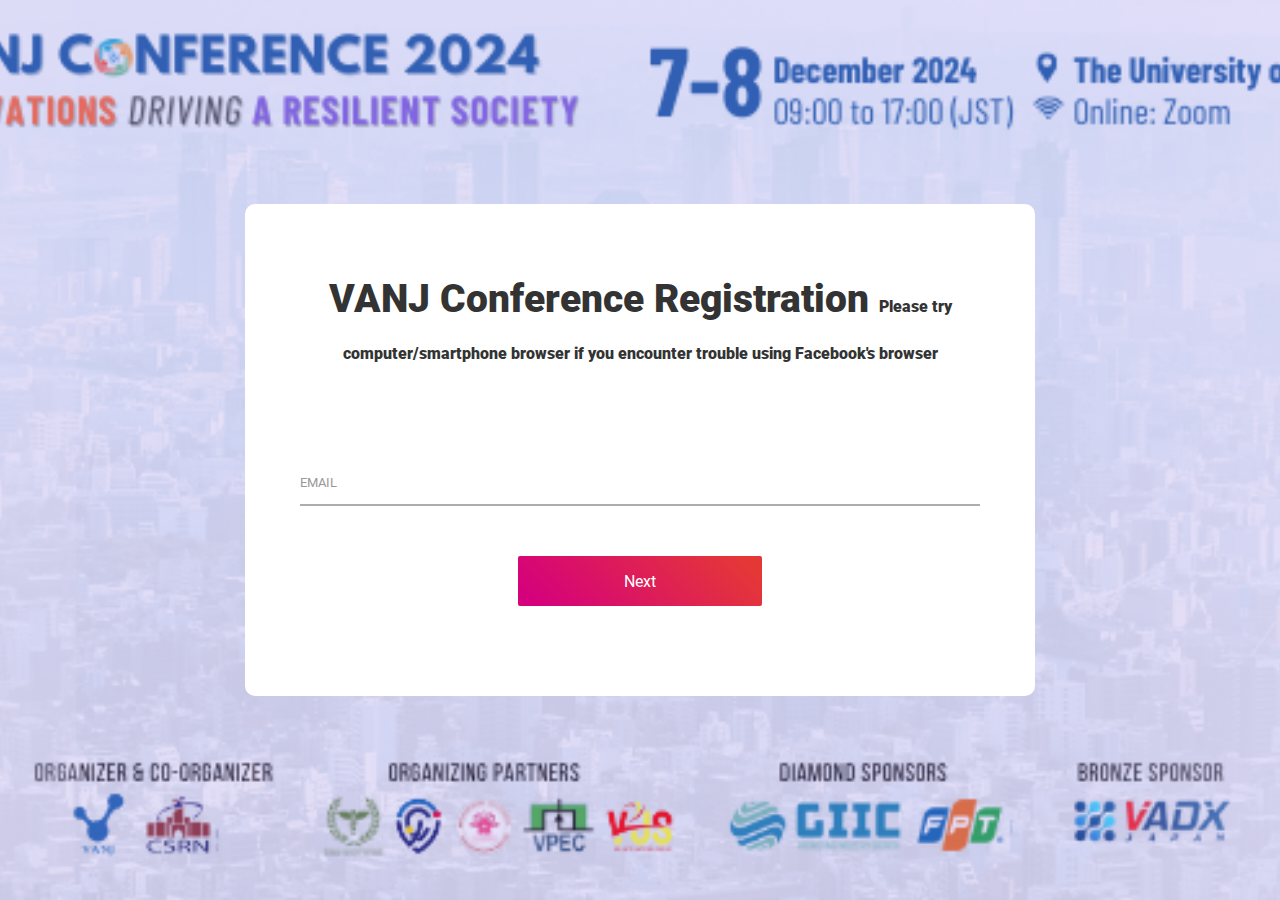
==== commit 9419c7ba: "Update index.html" ====
--- a/conference/index.html
+++ b/conference/index.html
@@ -42,10 +42,10 @@
 					<input type="hidden" name="regtype" value="conference">
 					<span class="contact2-form-title">
 						VANJ Conference Registration
+						<span style="font-size: 12pt; color: #333;"> Please try computer/smartphone browser if you encounter trouble using Facebook's browser
 					</span>
-					<span style="font-size: 12pt; color: #333;">
-    					Please try computer/smartphone browser if you encounter trouble using Facebook's browser
 					</span>
+					
 					<!-- <div class="wrap-input2 validate-input" data-validate="Name is required">
 						<input class="input2" type="text" name="Tên">
 						<span class="focus-input2" data-placeholder="NAME"></span>
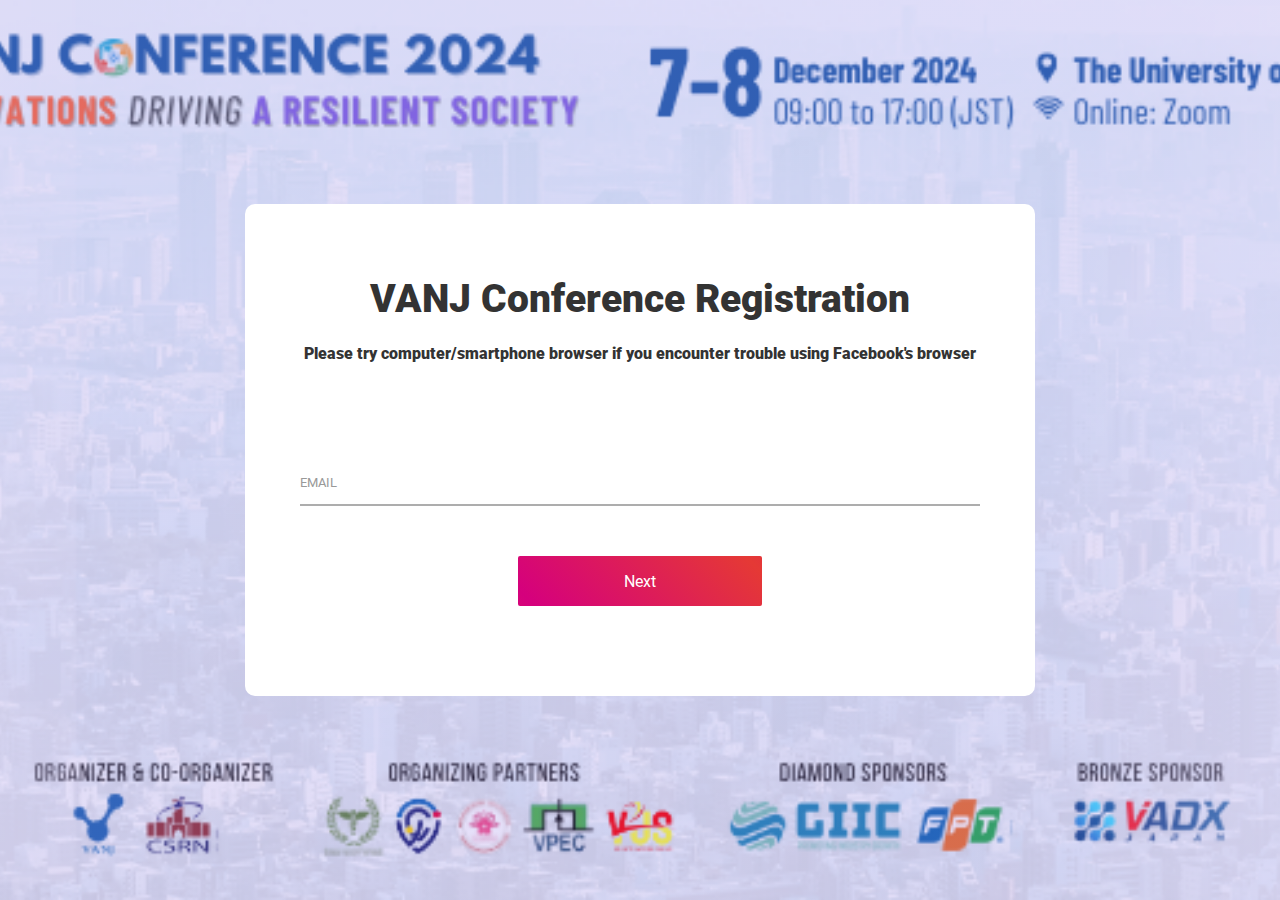
==== commit 32d24314: "Update index.html" ====
--- a/conference/index.html
+++ b/conference/index.html
@@ -41,7 +41,7 @@
 				<form class="contact2-form validate-form" action="https://script.google.com/macros/s/AKfycbzm9qEwptNgQmkyXVd1q-LQl8Z4YtKfz8-rsxt8E5tXsASN9EzYu4FzykgS5DYflSG7aQ/exec" method="POST">
 					<input type="hidden" name="regtype" value="conference">
 					<span class="contact2-form-title">
-						VANJ Conference Registration
+						VANJ Conference Registration <br>
 						<span style="font-size: 12pt; color: #333;"> Please try computer/smartphone browser if you encounter trouble using Facebook's browser
 					</span>
 					</span>
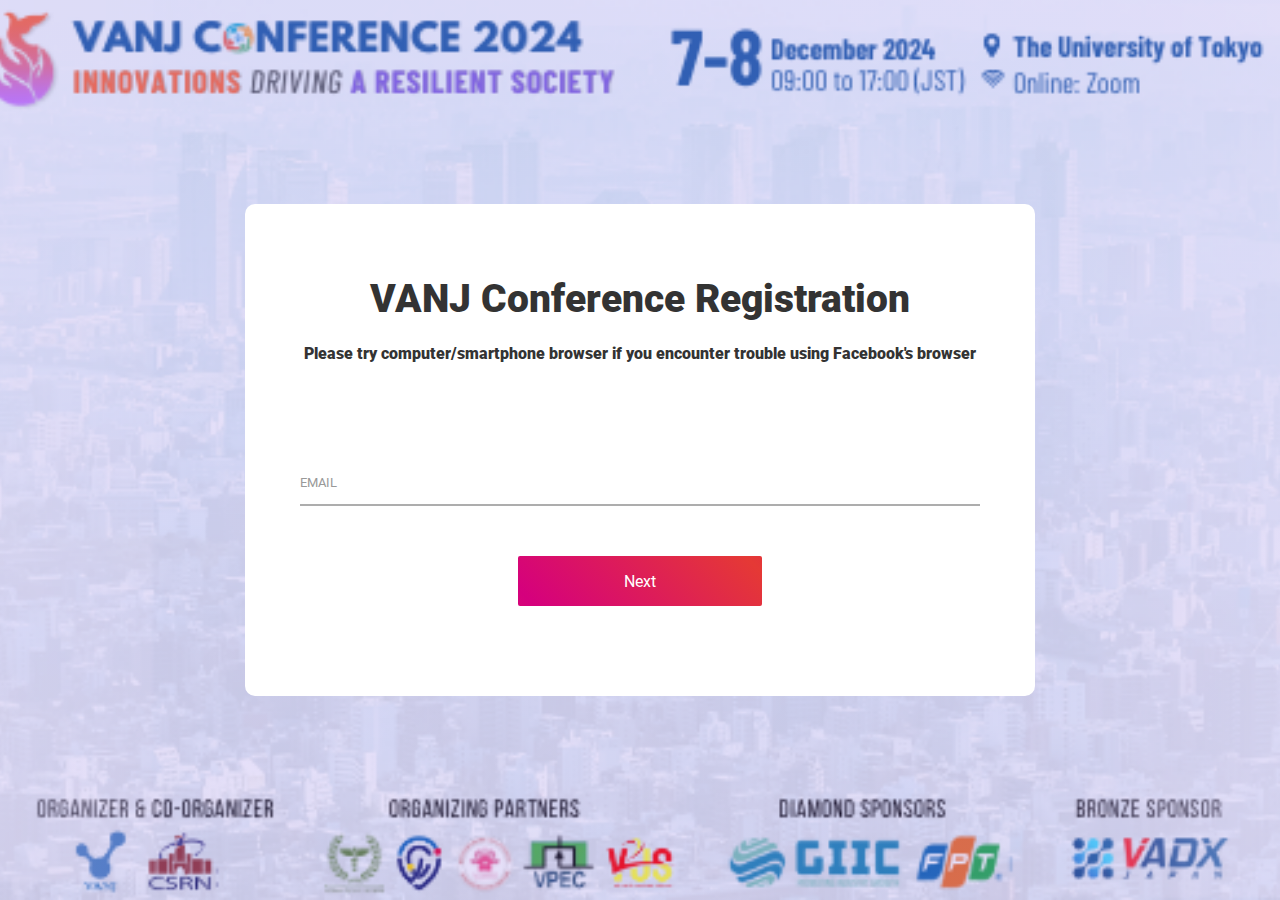
==== commit d259c63d: "Update index.html" ====
--- a/conference/index.html
+++ b/conference/index.html
@@ -34,7 +34,7 @@
 </head>
 <body>
 
-	<div class="bg-contact2"  style="background-image: url('images/landing_page.png');">
+	<div class="bg-contact2"  style="background-image: url('images/landing_page_1.png');">
 		<div class="container-contact2">
 			<div class="wrap-contact2">
 				<!-- <form class="contact2-form validate-form" action="https://6fingers.org/reg_conf_vanj" method="POST"> -->
